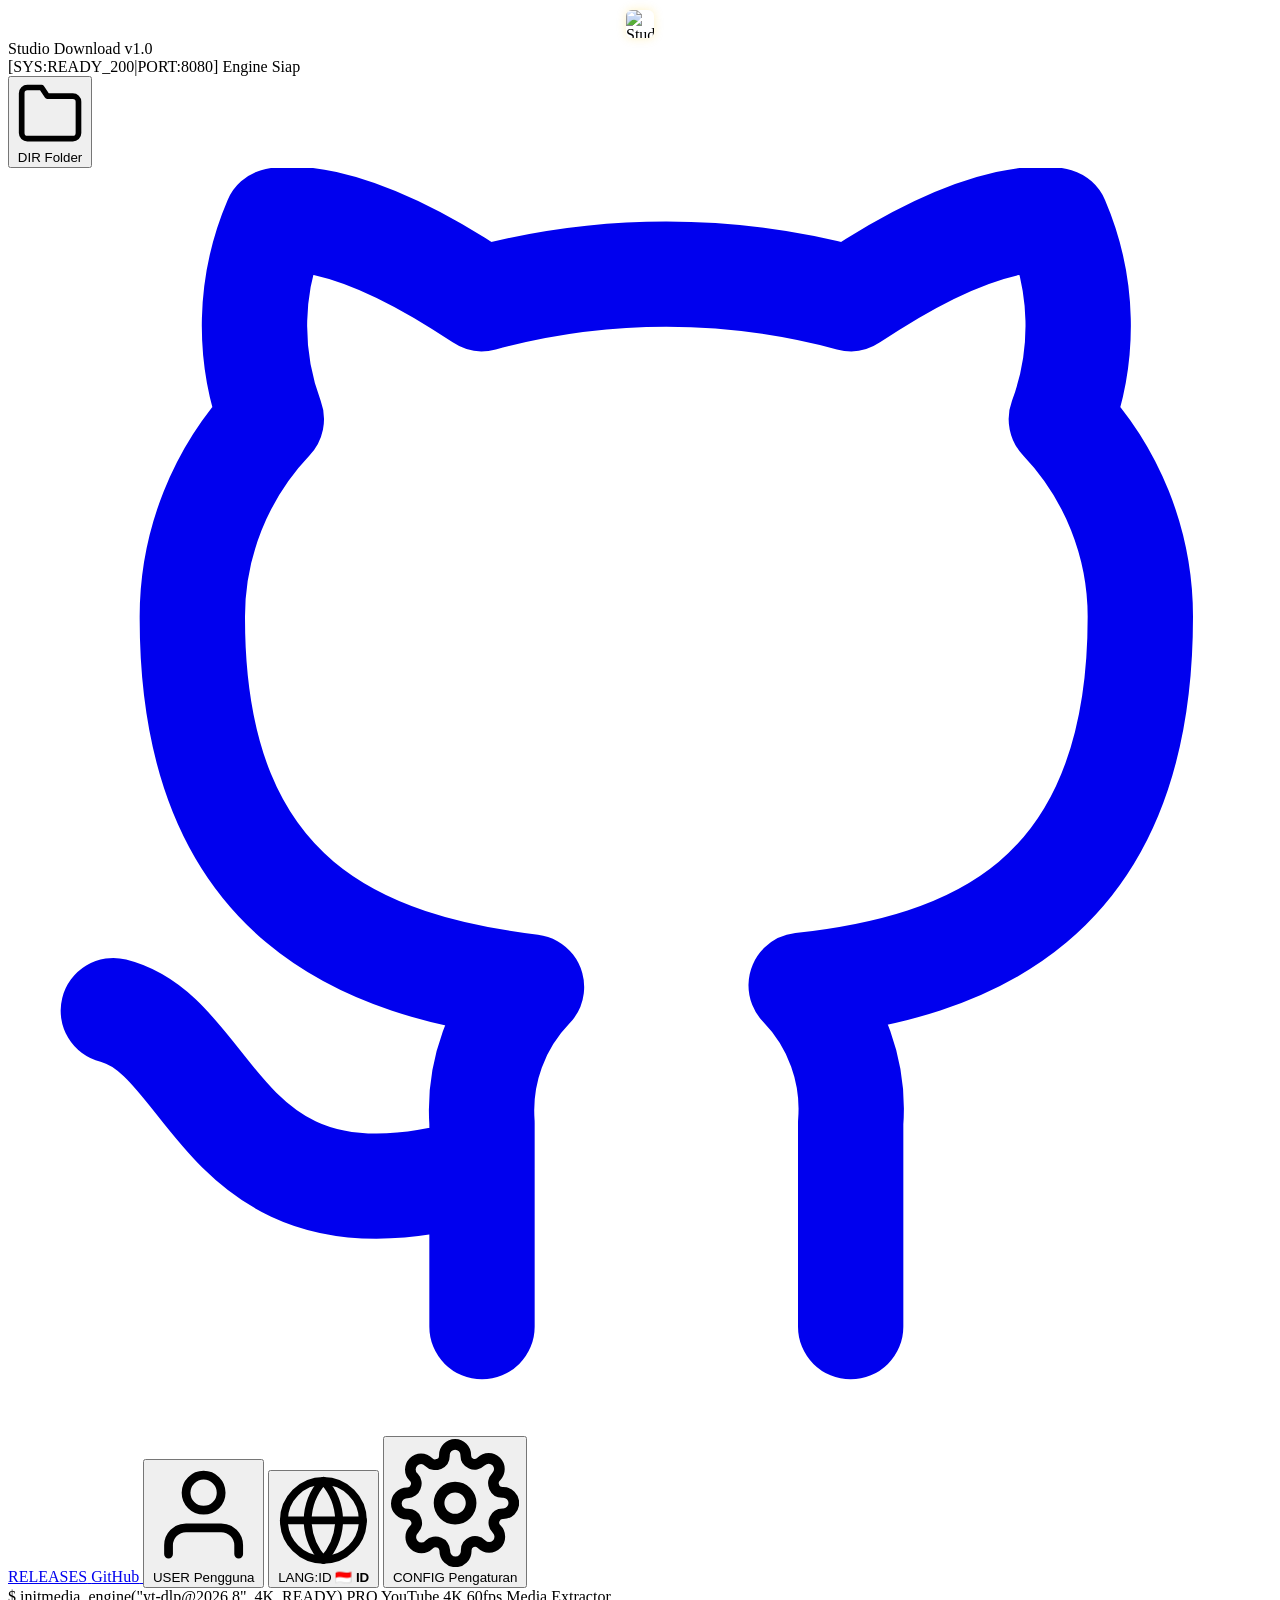
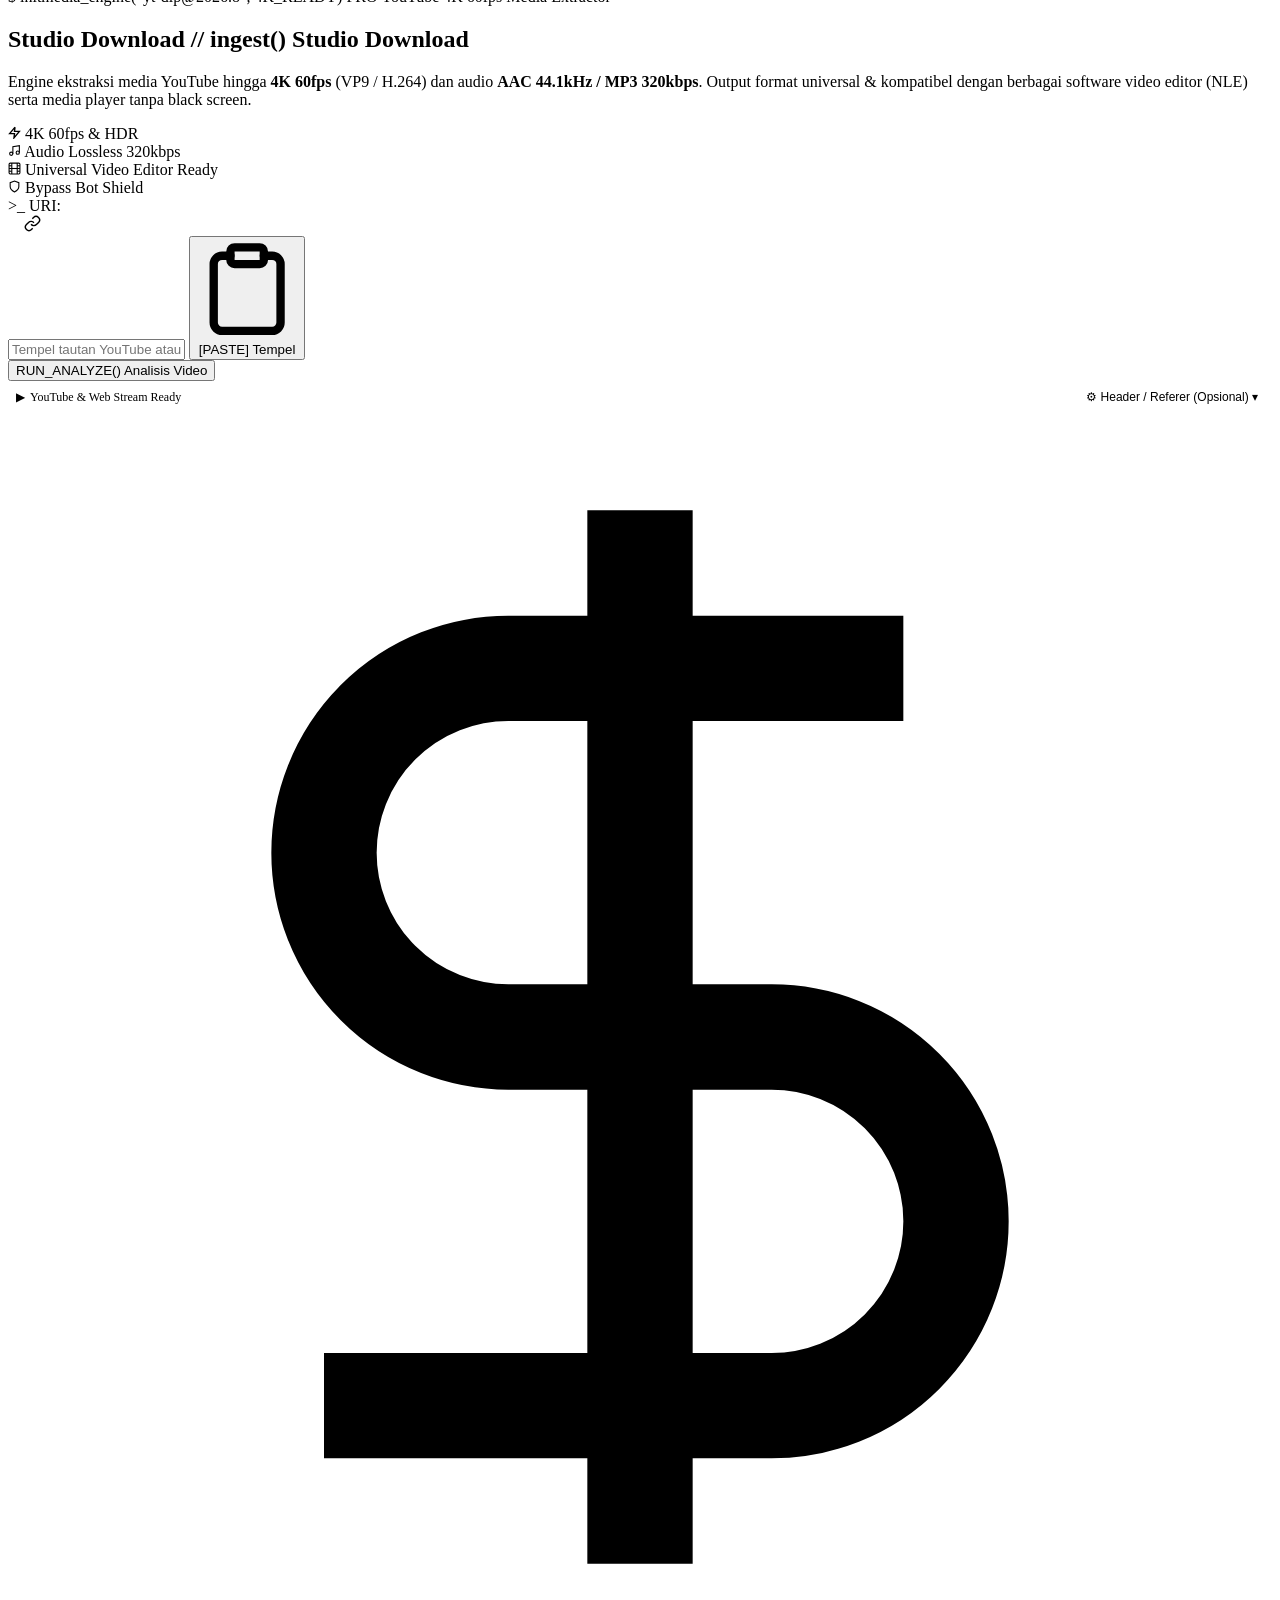
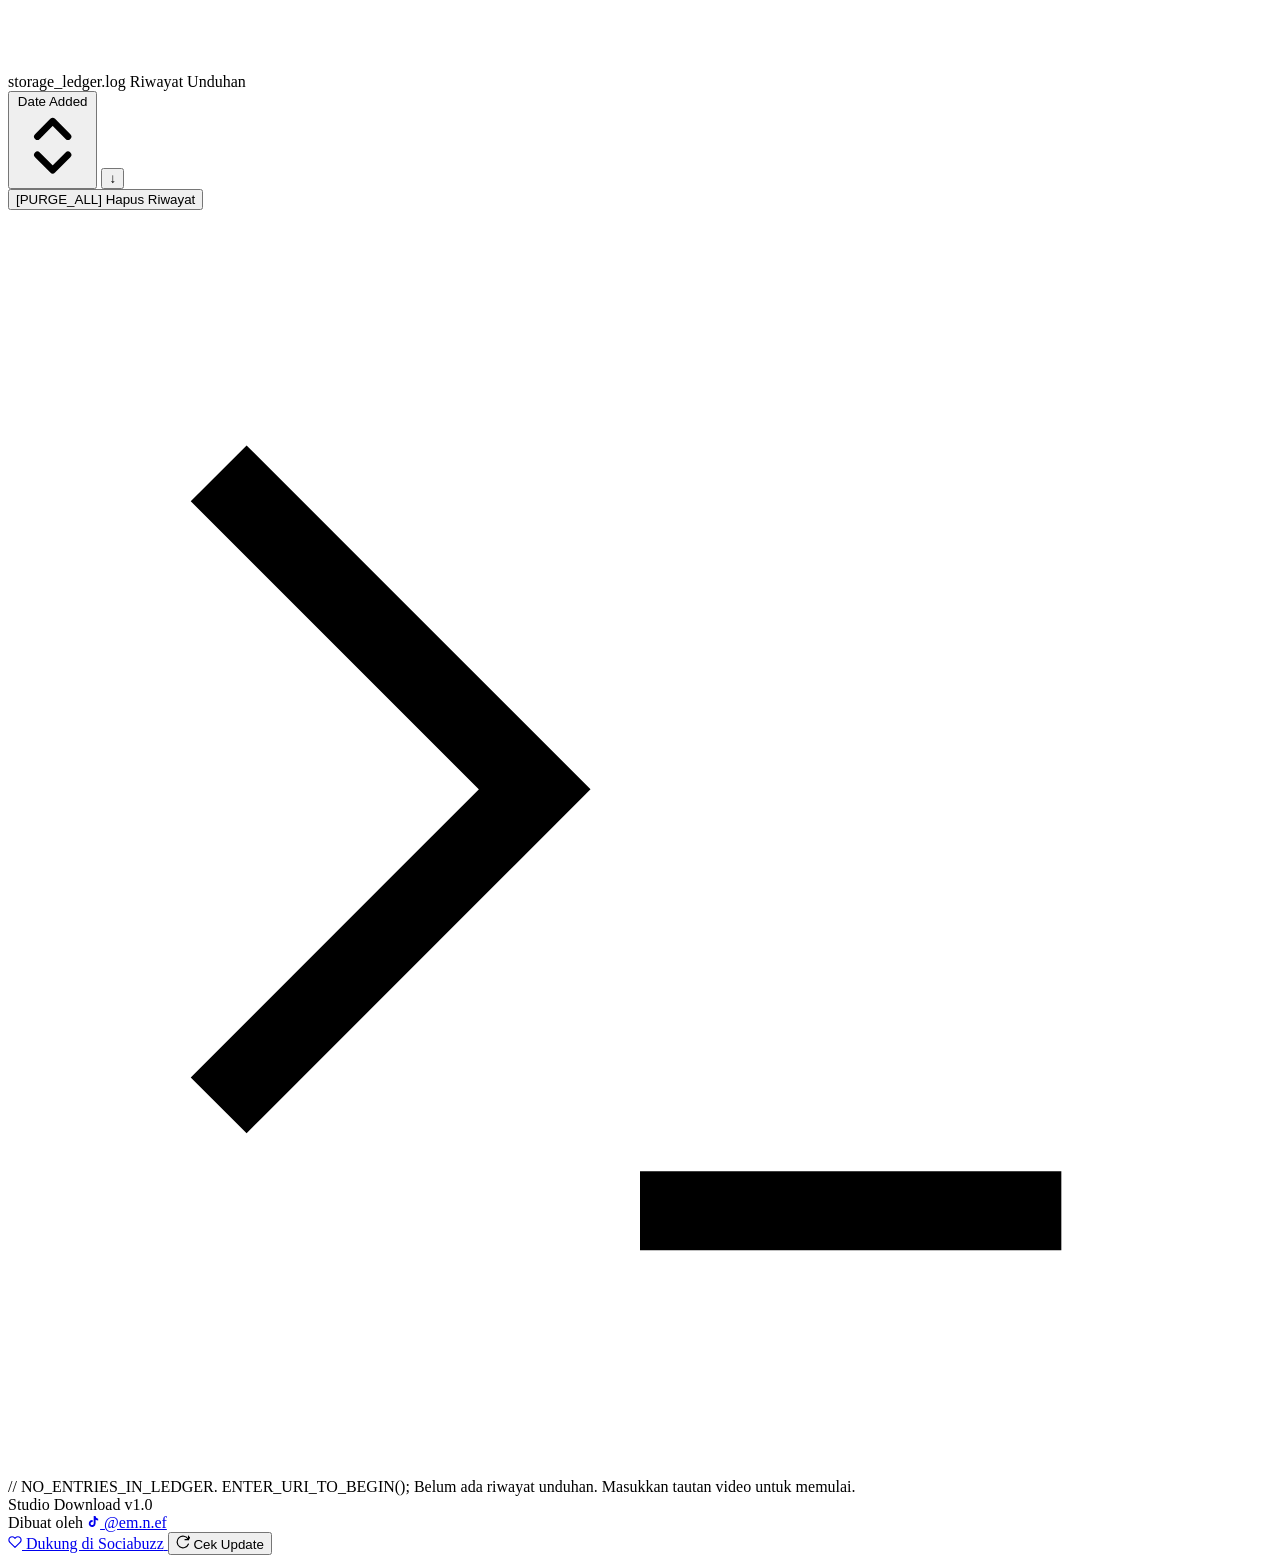
==== _internal/frontend/index.html @ ffd93b70 "build(part 1): add StudioDownload core binaries and runtime" ====
<!DOCTYPE html>
<html lang="id">

<head>
  <meta charset="UTF-8">
  <meta name="viewport" content="width=device-width, initial-scale=1.0">
  <title>Studio Download — YouTube Media Engine</title>
  <meta name="description"
    content="Studio Download — High-fidelity YouTube video & audio extraction engine for editors and creators.">

  <!-- Typography: JetBrains Mono, Outfit, Plus Jakarta Sans -->
  <link rel="preconnect" href="https://fonts.googleapis.com">
  <link rel="preconnect" href="https://fonts.gstatic.com" crossorigin>
  <link
    href="https://fonts.googleapis.com/css2?family=JetBrains+Mono:wght@400;500;600;700&family=Outfit:wght@500;600;700;800&family=Plus+Jakarta+Sans:wght@400;500;600;700&display=swap"
    rel="stylesheet">
  <link rel="stylesheet" href="/static/style.css">
  <link rel="icon" type="image/x-icon" href="/static/favicon.ico">
  <link rel="apple-touch-icon" href="/static/icon.png">
</head>

<body>
  <!-- Header / Navigation -->
  <header class="app-header">
    <div class="header-container">
      <div class="brand-group">
        <div class="brand-badge" style="padding: 2px; display: flex; align-items: center; justify-content: center; background: transparent; border: none;">
          <img src="/static/icon.png" alt="Studio Download" width="28" height="28" style="border-radius: 6px; box-shadow: 0 0 10px rgba(250,204,21,0.25);">
        </div>
        <div class="brand-text">
          <span class="brand-title">Studio Download</span>
          <span class="brand-version mono" data-i18n="brand_version">v1.0</span>
        </div>
      </div>

      <div class="header-actions">
        <!-- Developer / Modern Status Display -->
        <div class="code-status-badge mono" id="engineStatusBadge" title="Engine IPC Status">
          <span class="lbl-dev"><span class="c-dim">[</span><span class="c-key">SYS</span><span class="c-op">:</span><span class="c-val"
            id="engineStatusText">READY_200</span><span class="c-sep">|</span><span class="c-key">PORT</span><span
            class="c-op">:</span><span class="c-num">8080</span><span class="c-dim">]</span></span>
          <span class="lbl-normal"><span class="status-pulse-dot"></span><span id="engineStatusLabel" data-i18n="engine_ready">Engine Siap</span></span>
        </div>

        <button class="nav-btn" id="openFolderBtn" data-i18n-title="nav_folder_title" title="Buka Folder Unduhan">
          <svg viewBox="0 0 24 24" fill="none" stroke="currentColor" stroke-width="2" stroke-linecap="round"
            stroke-linejoin="round">
            <path d="M22 19a2 2 0 0 1-2 2H4a2 2 0 0 1-2-2V5a2 2 0 0 1 2-2h5l2 3h9a2 2 0 0 1 2 2z"></path>
          </svg>
          <span class="lbl-dev mono">DIR</span>
          <span class="lbl-normal" data-i18n="nav_folder">Folder</span>
        </button>

        <a href="https://github.com/EmFaisal-code/Studio-Download/releases" target="_blank" rel="noopener noreferrer" class="nav-btn" id="repoBtn" title="GitHub Releases & Updates">
          <svg viewBox="0 0 24 24" fill="none" stroke="currentColor" stroke-width="2" stroke-linecap="round" stroke-linejoin="round">
            <path d="M9 19c-5 1.5-5-2.5-7-3m14 6v-3.87a3.37 3.37 0 0 0-.94-2.61c3.14-.35 6.44-1.54 6.44-7A5.44 5.44 0 0 0 20 4.77 5.07 5.07 0 0 0 19.91 1S18.73.65 16 2.48a13.38 13.38 0 0 0-7 0C6.27.65 5.09 1 5.09 1A5.07 5.07 0 0 0 5 4.77a5.44 5.44 0 0 0-1.5 3.78c0 5.42 3.3 6.61 6.44 7A3.37 3.37 0 0 0 9 18.13V22"></path>
          </svg>
          <span class="lbl-dev mono">RELEASES</span>
          <span class="lbl-normal">GitHub</span>
        </a>

        <button class="nav-btn" id="userProfileBtn" data-i18n-title="user_badge_title" title="Profil Pengguna & Admin">
          <svg viewBox="0 0 24 24" fill="none" stroke="currentColor" stroke-width="2" stroke-linecap="round" stroke-linejoin="round">
            <path d="M20 21v-2a4 4 0 0 0-4-4H8a4 4 0 0 0-4 4v2"></path>
            <circle cx="12" cy="7" r="4"></circle>
          </svg>
          <span class="lbl-dev mono" id="userBadgeDev">USER</span>
          <span class="lbl-normal" id="userBadgeNormal">Pengguna</span>
        </button>

        <button class="nav-btn" id="langToggleBtn" data-i18n-title="nav_lang_title" title="Ganti Bahasa (ID / EN)">
          <svg viewBox="0 0 24 24" fill="none" stroke="currentColor" stroke-width="2" stroke-linecap="round"
            stroke-linejoin="round">
            <circle cx="12" cy="12" r="10"></circle>
            <line x1="2" y1="12" x2="22" y2="12"></line>
            <path d="M12 2a15.3 15.3 0 0 1 4 10 15.3 15.3 0 0 1-4 10 15.3 15.3 0 0 1-4-10 15.3 15.3 0 0 1 4-10z"></path>
          </svg>
          <span class="lbl-dev mono" id="langBadgeDev">LANG:ID</span>
          <span class="lbl-normal" id="langBadgeNormal" style="font-weight: 700;">🇮🇩 ID</span>
        </button>

        <button class="nav-btn" id="settingsBtn" data-i18n-title="nav_settings_title" title="Pengaturan">
          <svg viewBox="0 0 24 24" fill="none" stroke="currentColor" stroke-width="2" stroke-linecap="round"
            stroke-linejoin="round">
            <circle cx="12" cy="12" r="3"></circle>
            <path
              d="M19.4 15a1.65 1.65 0 0 0 .33 1.82l.06.06a2 2 0 0 1 0 2.83 2 2 0 0 1-2.83 0l-.06-.06a1.65 1.65 0 0 0-1.82-.33 1.65 1.65 0 0 0-1 1.51V21a2 2 0 0 1-2 2 2 2 0 0 1-2-2v-.09A1.65 1.65 0 0 0 9 19.4a1.65 1.65 0 0 0-1.82.33l-.06.06a2 2 0 0 1-2.83 0 2 2 0 0 1 0-2.83l.06-.06a1.65 1.65 0 0 0 .33-1.82 1.65 1.65 0 0 0-1.51-1H3a2 2 0 0 1-2-2 2 2 0 0 1 2-2h.09A1.65 1.65 0 0 0 4.6 9a1.65 1.65 0 0 0-.33-1.82l-.06-.06a2 2 0 0 1 0-2.83 2 2 0 0 1 2.83 0l.06.06a1.65 1.65 0 0 0 1.82.33H9a1.65 1.65 0 0 0 1-1.51V3a2 2 0 0 1 2-2 2 2 0 0 1 2 2v.09a1.65 1.65 0 0 0 1 1.51 1.65 1.65 0 0 0 1.82-.33l.06-.06a2 2 0 0 1 2.83 0 2 2 0 0 1 0 2.83l-.06.06a1.65 1.65 0 0 0-.33 1.82V9a1.65 1.65 0 0 0 1.51 1H21a2 2 0 0 1 2 2 2 2 0 0 1-2 2h-.09a1.65 1.65 0 0 0-1.51 1z">
            </path>
          </svg>
          <span class="lbl-dev mono">CONFIG</span>
          <span class="lbl-normal" data-i18n="nav_settings">Pengaturan</span>
        </button>
      </div>
    </div>
  </header>

  <!-- Broadcast Announcement Banner (Synchronized with Admin Dashboard) -->
  <div id="announcementBanner" class="announcement-banner" style="display: none;">
    <div class="announcement-container">
      <div class="announcement-icon">
        <svg viewBox="0 0 24 24" width="16" height="16" fill="none" stroke="currentColor" stroke-width="2">
          <path d="M18 8A6 6 0 0 0 6 8c0 7-3 9-3 9h18s-3-2-3-9"></path>
          <path d="M13.73 21a2 2 0 0 1-3.46 0"></path>
        </svg>
      </div>
      <span class="announcement-text mono" id="announcementText"></span>
      <button class="announcement-close" id="closeAnnouncementBtn" title="Tutup Pengumuman" data-i18n-title="close_announcement_title">
        <svg viewBox="0 0 24 24" width="14" height="14" fill="none" stroke="currentColor" stroke-width="2">
          <line x1="18" y1="6" x2="6" y2="18"></line>
          <line x1="6" y1="6" x2="18" y2="18"></line>
        </svg>
      </button>
    </div>
  </div>

  <main class="app-main">
    <!-- Hero / Command Input Section -->
    <section class="hero-section">
      <div class="code-eyebrow">
        <span class="lbl-dev mono"><span class="c-prompt">$</span> <span class="c-keyword">init</span><span class="c-func">media_engine</span><span class="c-dim">(&quot;</span><span class="c-string">yt-dlp@2026.8</span><span class="c-dim">&quot;, </span><span class="c-num">4K_READY</span><span class="c-dim">)</span></span>
        <span class="lbl-normal"><span class="badge-tag">PRO</span> <span data-i18n="hero_eyebrow">YouTube 4K 60fps Media Extractor</span></span>
      </div>

      <h1 class="hero-title">
        <span class="lbl-dev">Studio Download <span class="hero-code mono">// ingest()</span></span>
        <span class="lbl-normal">Studio <span class="hero-title-accent">Download</span></span>
      </h1>
      <p class="hero-desc" data-i18n="hero_desc">
        Engine ekstraksi media YouTube hingga <strong>4K 60fps</strong> (VP9 / H.264) dan audio <strong>AAC 44.1kHz /
          MP3 320kbps</strong>. Output format universal &amp; kompatibel dengan berbagai software video editor (NLE) serta media player tanpa black screen.
      </p>

      <!-- Pro Feature Chips (Modern Theme only) -->
      <div class="pro-feature-pills normal-only">
        <div class="feature-pill">
          <svg viewBox="0 0 24 24" width="13" height="13" fill="none" stroke="currentColor" stroke-width="2.5">
            <polyline points="13 2 3 14 12 14 11 22 21 10 12 10 13 2"></polyline>
          </svg>
          <span data-i18n="pill_4k">4K 60fps &amp; HDR</span>
        </div>
        <div class="feature-pill">
          <svg viewBox="0 0 24 24" width="13" height="13" fill="none" stroke="currentColor" stroke-width="2">
            <path d="M9 18V5l12-2v13"></path>
            <circle cx="6" cy="18" r="3"></circle>
            <circle cx="18" cy="16" r="3"></circle>
          </svg>
          <span data-i18n="pill_lossless">Audio Lossless 320kbps</span>
        </div>
        <div class="feature-pill">
          <svg viewBox="0 0 24 24" width="13" height="13" fill="none" stroke="currentColor" stroke-width="2">
            <rect x="2" y="2" width="20" height="20" rx="2.18" ry="2.18"></rect>
            <line x1="7" y1="2" x2="7" y2="22"></line>
            <line x1="17" y1="2" x2="17" y2="22"></line>
            <line x1="2" y1="12" x2="22" y2="12"></line>
            <line x1="2" y1="7" x2="7" y2="7"></line>
            <line x1="2" y1="17" x2="7" y2="17"></line>
            <line x1="17" y1="17" x2="22" y2="17"></line>
            <line x1="17" y1="7" x2="22" y2="7"></line>
          </svg>
          <span data-i18n="pill_nle">Universal Video Editor Ready</span>
        </div>
        <div class="feature-pill">
          <svg viewBox="0 0 24 24" width="13" height="13" fill="none" stroke="currentColor" stroke-width="2">
            <path d="M12 22s8-4 8-10V5l-8-3-8 3v7c0 6 8 10 8 10z"></path>
          </svg>
          <span data-i18n="pill_bot">Bypass Bot Shield</span>
        </div>
      </div>

      <!-- URL Input Command Bar -->
      <div class="input-card code-input-card">
        <div class="terminal-prompt-label mono lbl-dev">
          <span class="prompt-sym">&gt;_</span>
          <span class="prompt-text">URI:</span>
        </div>
        <div class="normal-prompt-label lbl-normal" style="padding-left: 1rem; color: var(--accent-contrast); align-items: center;">
          <svg viewBox="0 0 24 24" width="17" height="17" fill="none" stroke="currentColor" stroke-width="2">
            <path d="M10 13a5 5 0 0 0 7.54.54l3-3a5 5 0 0 0-7.07-7.07l-1.72 1.71"></path>
            <path d="M14 11a5 5 0 0 0-7.54-.54l-3 3a5 5 0 0 0 7.07 7.07l1.71-1.71"></path>
          </svg>
        </div>
        <div class="input-wrapper">
          <input type="text" id="videoUrlInput" class="input-field mono"
            placeholder="Tempel tautan YouTube atau link streaming (HLS .m3u8, web video)..." data-i18n-placeholder="url_placeholder" autocomplete="off" spellcheck="false">
          <button class="paste-btn" id="pasteBtn" data-i18n-title="paste_btn_title" title="Tempel dari Clipboard">
            <svg viewBox="0 0 24 24" fill="none" stroke="currentColor" stroke-width="2" stroke-linecap="round"
              stroke-linejoin="round">
              <path d="M16 4h2a2 2 0 0 1 2 2v14a2 2 0 0 1-2 2H6a2 2 0 0 1-2-2V6a2 2 0 0 1 2-2h2"></path>
              <rect x="8" y="2" width="8" height="4" rx="1" ry="1"></rect>
            </svg>
            <span class="lbl-dev mono">[PASTE]</span>
            <span class="lbl-normal" data-i18n="paste_btn">Tempel</span>
          </button>
        </div>

        <button class="btn btn-primary" id="analyzeBtn">
          <span class="btn-text">
            <span class="lbl-dev mono">RUN_ANALYZE()</span>
            <span class="lbl-normal" data-i18n="analyze_btn">Analisis Video</span>
          </span>
          <div class="spinner" id="analyzeSpinner"></div>
        </button>
      </div>

      <!-- Stream Helper & Header Option Bar -->
      <div class="stream-helper-bar" style="display: flex; justify-content: space-between; align-items: center; margin-top: 0.5rem; padding: 0 0.5rem;">
        <div id="urlTypeBadge" class="mono" style="font-size: 0.75rem; color: var(--text-muted); display: flex; align-items: center; gap: 5px;">
          <span id="urlTypeIcon">▶</span> <span id="urlTypeText">YouTube &amp; Web Stream Ready</span>
        </div>
        <button type="button" class="text-btn mono" id="toggleRefererBtn" style="font-size: 0.75rem; background: none; border: none; color: var(--text-muted); cursor: pointer; display: inline-flex; align-items: center; gap: 4px;">
          <span data-i18n="header_referer_btn">⚙ Header / Referer (Opsional) ▾</span>
        </button>
      </div>
      <div id="refererInputGroup" style="display: none; margin-top: 0.4rem; padding: 0 0.5rem;">
        <input type="text" id="streamRefererInput" class="input-field mono" style="font-size: 0.8rem; padding: 0.45rem 0.85rem; width: 100%; border-radius: 6px; border: 1px solid var(--border-color); background: var(--bg-surface); color: var(--text-primary);" placeholder="Referer URL (Opsional, gunakan jika website memblokir dengan 403 Forbidden)..." data-i18n-placeholder="referer_placeholder">
      </div>
    </section>

    <!-- Inspection / Format Selection Window (Reveals on analysis) -->
    <section class="glass-card terminal-card inspection-card" id="analysisCard" style="display: none;">
      <!-- Card Window Bar -->
      <div class="terminal-bar">
        <div class="terminal-dots">
          <span class="t-dot t-dot-red"></span>
          <span class="t-dot t-dot-yellow"></span>
          <span class="t-dot t-dot-green"></span>
        </div>
        <div class="terminal-tab mono">
          <svg class="file-icon" viewBox="0 0 24 24" fill="none" stroke="currentColor" stroke-width="2">
            <path d="M14 2H6a2 2 0 0 0-2 2v16a2 2 0 0 0 2 2h12a2 2 0 0 0 2-2V8z"></path>
            <polyline points="14 2 14 8 20 8"></polyline>
          </svg>
          <span>
            <span class="lbl-dev">manifest_stream.json</span>
            <span class="lbl-normal" data-i18n="manifest_title">Pilihan Format Unduhan</span>
          </span>
        </div>
        <div class="terminal-meta mono">
          <span class="lbl-dev c-dim">LN: 001-042</span>
          <span class="lbl-normal" data-i18n="status_ready_dl" style="color: var(--accent-contrast); font-weight: 600;">● Siap Diunduh</span>
        </div>
      </div>

      <div class="card-inner-content">
        <div class="video-preview-row">
          <div class="video-thumbnail-frame">
            <img id="videoThumb" src="" alt="Thumbnail Video">
            <span class="duration-badge mono" id="videoDuration">00:00:00</span>
          </div>

          <div class="video-info-meta">
            <div class="title-edit-container">
              <input type="text" id="customTitleInput" class="video-title-input" placeholder="Nama file video..." data-i18n-placeholder="custom_title_placeholder" title="Klik untuk mengubah nama file sebelum mengunduh" data-i18n-title="custom_title_title">
              <div class="title-edit-hint mono">
                <span class="lbl-dev">[FILENAME_OUTPUT]</span>
                <span class="lbl-normal" data-i18n="filename_hint">✏ Nama file dapat diedit langsung sebelum diunduh</span>
              </div>
            </div>
            <h2 class="video-title" id="videoTitle" style="display: none;">Judul Video</h2>
            <div class="meta-tags-row mono">
              <div class="code-meta-chip">
                <span class="c-key"><span class="lbl-dev">CHANNEL:</span><span class="lbl-normal" data-i18n="channel_label">Kanal:</span></span>
                <span class="c-val" id="channelName">Channel</span>
              </div>
              <div class="code-meta-chip">
                <span class="c-key"><span class="lbl-dev">VIEWS:</span><span class="lbl-normal" data-i18n="views_label">Penonton:</span></span>
                <span class="c-num" id="viewsCount">0</span>
              </div>
              <div class="code-meta-chip chip-highlight">
                <span class="c-key"><span class="lbl-dev">PROFILE:</span><span class="lbl-normal">Kompatibilitas:</span></span>
                <span class="c-val"><span class="lbl-dev">UNIVERSAL_READY</span><span class="lbl-normal">Universal Video Editor Ready</span></span>
              </div>
            </div>
          </div>
        </div>

        <!-- Mode Selector (Tabs) -->
        <div class="mode-tabs mono">
          <button class="mode-tab active" data-mode="video" id="tabVideo">
            <span class="lbl-dev"><span class="tab-index">[01]</span> CONTAINER_STREAM (MKV / MP4)</span>
            <span class="lbl-normal">Video &amp; Audio (MKV / MP4)</span>
          </button>
          <button class="mode-tab" data-mode="audio" id="tabAudio">
            <span class="lbl-dev"><span class="tab-index">[02]</span> EXTRACT_AUDIO (MP3 / M4A)</span>
            <span class="lbl-normal">Hanya Audio (MP3 / M4A)</span>
          </button>
        </div>

        <!-- Video Resolution Grid (Format Matrix) -->
        <div class="format-deck" id="videoFormatsContainer">
          <div class="format-deck-label mono">
            <span class="lbl-dev">// FORMAT_MATRIX: RESOLUTION_TABLE</span>
            <span class="lbl-normal">PILIHAN RESOLUSI VIDEO:</span>
          </div>
          <div class="format-grid" id="resolutionGrid">
            <!-- Populated by JavaScript -->
          </div>

          <div class="options-row">
            <div class="option-item">
              <label class="mono" for="videoContainerSelect">
                <span class="lbl-dev">FORMAT_CONTAINER:</span>
                <span class="lbl-normal">Format Kontainer:</span>
              </label>
              <div class="select-wrapper">
                <select id="videoContainerSelect" class="studio-select mono">
                  <option value="mkv" selected>MKV // Matroska (Studio Recommended)</option>
                  <option value="mp4">MP4 // MPEG-4 Standard</option>
                </select>
                <svg class="select-arrow" viewBox="0 0 24 24" fill="none" stroke="currentColor" stroke-width="2"
                  stroke-linecap="round" stroke-linejoin="round">
                  <polyline points="6 9 12 15 18 9"></polyline>
                </svg>
              </div>
            </div>
            <div class="option-item">
              <label class="mono" for="videoCodecSelect">
                <span class="lbl-dev">CODEC_PROFILE:</span>
                <span class="lbl-normal">Profil Codec:</span>
              </label>
              <div class="select-wrapper">
                <select id="videoCodecSelect" class="studio-select mono">
                  <option value="compatible" selected>VP9 / H.264 + AAC (Universal / Editor Ready)</option>
                  <option value="av1">AV1 (High Compression — Modern Devices)</option>
                </select>
                <svg class="select-arrow" viewBox="0 0 24 24" fill="none" stroke="currentColor" stroke-width="2"
                  stroke-linecap="round" stroke-linejoin="round">
                  <polyline points="6 9 12 15 18 9"></polyline>
                </svg>
              </div>
            </div>
          </div>
        </div>

        <!-- Audio Presets Grid -->
        <div class="format-deck" id="audioFormatsContainer" style="display: none;">
          <div class="format-deck-label mono">
            <span class="lbl-dev">// FORMAT_MATRIX: AUDIO_PRESETS</span>
            <span class="lbl-normal">PRESET FORMAT AUDIO:</span>
          </div>
          <div class="format-grid" id="audioGrid">
            <!-- Populated by JavaScript -->
          </div>
        </div>

        <!-- Start Download CTA -->
        <div class="action-footer">
          <button class="btn btn-primary btn-large mono" id="startDownloadBtn">
            <svg viewBox="0 0 24 24" fill="none" stroke="currentColor" stroke-width="2" stroke-linecap="round"
              stroke-linejoin="round">
              <path d="M21 15v4a2 2 0 0 1-2 2H5a2 2 0 0 1-2-2v-4"></path>
              <polyline points="7 10 12 15 17 10"></polyline>
              <line x1="12" y1="15" x2="12" y2="3"></line>
            </svg>
            <span class="lbl-dev">EXECUTE_DOWNLOAD()</span>
            <span class="lbl-normal">Mulai Unduh Media</span>
          </button>
        </div>
      </div>
    </section>

    <!-- Active Tasks / Queue Section (Process Pool) -->
    <section class="glass-card terminal-card tasks-card" id="tasksSection" style="display: none;">
      <div class="terminal-bar">
        <div class="terminal-dots">
          <span class="t-dot"></span>
          <span class="t-dot"></span>
          <span class="t-dot"></span>
        </div>
        <div class="terminal-tab mono">
          <svg class="file-icon" viewBox="0 0 24 24" fill="none" stroke="currentColor" stroke-width="2">
            <polyline points="4 17 10 11 4 5"></polyline>
            <line x1="12" y1="19" x2="20" y2="19"></line>
          </svg>
          <span class="lbl-dev">process_worker_pool.sh</span>
          <span class="lbl-normal">Antrean Unduhan</span>
        </div>
        <div class="terminal-meta mono">
          <button class="btn-ghost mono" id="clearTasksBtn">
            <span class="lbl-dev">[CLEAR_FINISHED]</span>
            <span class="lbl-normal">Bersihkan Selesai</span>
          </button>
        </div>
      </div>

      <div class="card-inner-content">
        <div class="tasks-list" id="tasksList">
          <!-- Dynamically populated -->
        </div>
      </div>
    </section>

    <!-- Download History Section (Persistent Ledger) -->
    <section class="glass-card terminal-card history-card">
      <div class="terminal-bar">
        <div class="terminal-dots">
          <span class="t-dot"></span>
          <span class="t-dot"></span>
          <span class="t-dot"></span>
        </div>
        <div class="terminal-tab mono">
          <svg class="file-icon" viewBox="0 0 24 24" fill="none" stroke="currentColor" stroke-width="2">
            <path d="M12 2v20M17 5H9.5a3.5 3.5 0 0 0 0 7h5a3.5 3.5 0 0 1 0 7H6"></path>
          </svg>
          <span class="lbl-dev">storage_ledger.log</span>
          <span class="lbl-normal">Riwayat Unduhan <span class="badge-count" id="historyCountBadge" style="display: none;">0</span></span>
        </div>
        <div class="terminal-meta mono history-actions-meta">
          <!-- Sort Dropdown matching user reference -->
          <div class="history-sort-container" id="historySortContainer">
            <button class="history-sort-trigger mono" id="historySortBtn" type="button" aria-haspopup="true" aria-expanded="false" title="Pilih Kriteria Pengurutan">
              <span id="historySortLabel">Date Added</span>
              <svg class="sort-chevron-icon" viewBox="0 0 24 24" fill="none" stroke="currentColor" stroke-width="2.2" stroke-linecap="round" stroke-linejoin="round">
                <polyline points="7 15 12 20 17 15"></polyline>
                <polyline points="7 9 12 4 17 9"></polyline>
              </svg>
            </button>
            <button class="history-order-toggle mono" id="historyOrderBtn" type="button" title="Ubah Arah Urutan (Terbaru / Terlama)">
              <span id="historyOrderIcon">↓</span>
            </button>
            <div class="history-sort-dropdown mono" id="historySortDropdown" style="display: none;">
              <div class="sort-item active" data-sort="date_added">
                <span class="sort-check">✓</span>
                <span class="sort-name">Date Added</span>
              </div>
              <div class="sort-item" data-sort="date_updated">
                <span class="sort-check">✓</span>
                <span class="sort-name">Date Updated</span>
              </div>
              <div class="sort-item" data-sort="title">
                <span class="sort-check">✓</span>
                <span class="sort-name">Title</span>
              </div>
              <div class="sort-item" data-sort="duration">
                <span class="sort-check">✓</span>
                <span class="sort-name">Duration</span>
              </div>
              <div class="sort-item" data-sort="filesize">
                <span class="sort-check">✓</span>
                <span class="sort-name">File Size</span>
              </div>
              <div class="sort-item" data-sort="bitrate">
                <span class="sort-check">✓</span>
                <span class="sort-name">Bitrate</span>
              </div>
            </div>
          </div>

          <button class="btn-ghost mono" id="clearHistoryBtn">
            <span class="lbl-dev">[PURGE_ALL]</span>
            <span class="lbl-normal">Hapus Riwayat</span>
          </button>
        </div>
      </div>

      <div class="card-inner-content">
        <div class="history-list" id="historyList">
          <div class="empty-state mono" id="emptyHistoryMsg">
            <svg viewBox="0 0 24 24" fill="none" stroke="currentColor" stroke-width="1.5">
              <polyline points="4 17 10 11 4 5"></polyline>
              <line x1="12" y1="19" x2="20" y2="19"></line>
            </svg>
            <span class="lbl-dev">// NO_ENTRIES_IN_LEDGER. ENTER_URI_TO_BEGIN();</span>
            <span class="lbl-normal">Belum ada riwayat unduhan. Masukkan tautan video untuk memulai.</span>
          </div>
        </div>
      </div>
    </section>
  </main>

  <!-- App Footer -->
  <footer class="app-footer">
    <div class="footer-container">
      <div class="footer-left">
        <div class="footer-brand">
          <span class="footer-title">Studio Download</span>
          <span class="mono footer-version" data-i18n="brand_version">v1.0</span>
        </div>
        <div class="footer-credit">
          <span data-i18n="made_by">Dibuat oleh</span>
          <a href="https://www.tiktok.com/@em.n.ef" target="_blank" rel="noopener noreferrer" class="author-tag" title="TikTok @em.n.ef">
            <svg viewBox="0 0 24 24" width="13" height="13" fill="currentColor">
              <path d="M19.59 6.69a4.83 4.83 0 0 1-3.77-4.25V2h-3.45v13.67a2.89 2.89 0 0 1-5.2 1.74 2.89 2.89 0 0 1 2.31-4.64 2.93 2.93 0 0 1 .88.13V9.4a6.84 6.84 0 0 0-1-.05A6.33 6.33 0 0 0 5 20.1a6.34 6.34 0 0 0 10.86-4.43v-7a8.16 8.16 0 0 0 4.77 1.52v-3.4a4.85 4.85 0 0 1-1.04-.1z"/>
            </svg>
            <span>@em.n.ef</span>
          </a>
        </div>
      </div>
      <div class="footer-right">
        <a href="https://sociabuzz.com/emef/tribe" target="_blank" rel="noopener noreferrer" class="footer-action-btn support-action-btn" title="Dukung Creator di Sociabuzz">
          <svg viewBox="0 0 24 24" width="14" height="14" fill="none" stroke="currentColor" stroke-width="2" stroke-linecap="round" stroke-linejoin="round">
            <path d="M20.84 4.61a5.5 5.5 0 0 0-7.78 0L12 5.67l-1.06-1.06a5.5 5.5 0 0 0-7.78 7.78l1.06 1.06L12 21.23l7.78-7.78 1.06-1.06a5.5 5.5 0 0 0 0-7.78z"></path>
          </svg>
          <span data-i18n="support_creator">Dukung di Sociabuzz</span>
        </a>
        <button type="button" class="footer-action-btn update-action-btn" id="checkUpdateBtn" title="Cek Pembaruan Software">
          <svg viewBox="0 0 24 24" width="14" height="14" fill="none" stroke="currentColor" stroke-width="2" stroke-linecap="round" stroke-linejoin="round">
            <path d="M21.5 2v6h-6M21.34 15.57a10 10 0 1 1-.57-8.38l5.67-5.67"/>
          </svg>
          <span data-i18n="check_updates">Cek Update</span>
        </button>
      </div>
    </div>
  </footer>

  <!-- Settings Modal (Config Dialog with Left Sidebar Navigation) -->
  <div class="modal-backdrop" id="settingsModal" style="display: none;">
    <div class="modal-dialog settings-dialog-sidebar">
      <div class="terminal-bar">
        <div class="terminal-dots">
          <span class="t-dot t-dot-red"></span>
          <span class="t-dot t-dot-yellow"></span>
          <span class="t-dot t-dot-green"></span>
        </div>
        <div class="terminal-tab mono">
          <span class="lbl-dev">engine_config.json</span>
          <span class="lbl-normal">Pengaturan Studio</span>
        </div>
        <button class="modal-close-btn" id="closeSettingsBtn" title="Tutup" aria-label="Tutup">
          <svg viewBox="0 0 24 24" width="15" height="15" fill="none" stroke="currentColor" stroke-width="2"
            stroke-linecap="round" stroke-linejoin="round">
            <line x1="18" y1="6" x2="6" y2="18"></line>
            <line x1="6" y1="6" x2="18" y2="18"></line>
          </svg>
        </button>
      </div>

      <!-- Main Layout: Left Sidebar + Right Content Area -->
      <div class="settings-layout-wrapper">
        <!-- Vertical Left Sidebar -->
        <aside class="settings-sidebar mono">
          <div class="settings-sidebar-header">
            <span class="lbl-dev">// PREFERENCES</span>
            <span class="lbl-normal">KATEGORI</span>
          </div>
          <nav class="settings-sidebar-nav">
            <button type="button" class="settings-nav-tab active" data-tab="downloads" id="tabBtnDownloads">
              <svg viewBox="0 0 24 24" width="15" height="15" fill="none" stroke="currentColor" stroke-width="2">
                <path d="M21 15v4a2 2 0 0 1-2 2H5a2 2 0 0 1-2-2v-4"></path>
                <polyline points="7 10 12 15 17 10"></polyline>
                <line x1="12" y1="15" x2="12" y2="3"></line>
              </svg>
              <div class="nav-tab-info">
                <span class="lbl-dev">[01] ENGINE &amp; LIMITS</span>
                <span class="lbl-normal">Unduhan &amp; Limit</span>
              </div>
            </button>

            <button type="button" class="settings-nav-tab" data-tab="auth" id="tabBtnAuth">
              <svg viewBox="0 0 24 24" width="15" height="15" fill="none" stroke="currentColor" stroke-width="2">
                <rect x="3" y="11" width="18" height="11" rx="2" ry="2"></rect>
                <path d="M7 11V7a5 5 0 0 1 10 0v4"></path>
              </svg>
              <div class="nav-tab-info">
                <span class="lbl-dev">[02] AUTH COOKIES</span>
                <span class="lbl-normal" data-i18n="tab_auth">Autentikasi YouTube</span>
              </div>
            </button>

            <button type="button" class="settings-nav-tab" data-tab="appearance" id="tabBtnAppearance">
              <svg viewBox="0 0 24 24" width="15" height="15" fill="none" stroke="currentColor" stroke-width="2">
                <circle cx="12" cy="12" r="5"></circle>
                <path d="M12 1v2M12 21v2M4.22 4.22l1.42 1.42M18.36 18.36l1.42 1.42M1 12h2M21 12h2M4.22 19.78l1.42-1.42M18.36 5.64l1.42-1.42"></path>
              </svg>
              <div class="nav-tab-info">
                <span class="lbl-dev">[03] THEME &amp; UI</span>
                <span class="lbl-normal">Tema Tampilan</span>
              </div>
            </button>

            <button type="button" class="settings-nav-tab" data-tab="extension" id="tabBtnExtension">
              <svg viewBox="0 0 24 24" width="15" height="15" fill="none" stroke="currentColor" stroke-width="2">
                <path d="M21 16V8a2 2 0 0 0-1-1.73l-7-4a2 2 0 0 0-2 0l-7 4A2 2 0 0 0 3 8v8a2 2 0 0 0 1 1.73l7 4a2 2 0 0 0 2 0l7-4A2 2 0 0 0 21 16z"></path>
                <polyline points="3.27 6.96 12 12.01 20.73 6.96"></polyline>
                <line x1="12" y1="22.08" x2="12" y2="12"></line>
              </svg>
              <div class="nav-tab-info">
                <span class="lbl-dev">[04] EXTENSION</span>
                <span class="lbl-normal" data-i18n="tab_extension">Ekstensi Browser</span>
              </div>
            </button>
          </nav>
        </aside>

        <!-- Right Content Area -->
        <div class="settings-content-wrapper">
          <div class="modal-body settings-body-scroll">
            <!-- TAB 1: ENGINE & DOWNLOAD LIMITS -->
            <div class="settings-tab-content" id="tabContentDownloads">
              <div class="setting-group">
                <label class="mono" for="downloadDirInput">
                  <span class="lbl-dev">STORAGE_DIRECTORY_PATH:</span>
                  <span class="lbl-normal">Folder Penyimpanan:</span>
                </label>
                <div class="path-box">
                  <input type="text" id="downloadDirInput" class="input-field mono"
                    placeholder="C:\Users\...\Downloads\StudioDownload">
                  <button class="btn btn-secondary mono" id="openSettingsDirBtn" type="button">
                    <span class="lbl-dev">OPEN</span>
                    <span class="lbl-normal">Buka Folder</span>
                  </button>
                </div>
                <p class="setting-hint mono">
                  <span class="lbl-dev">// File output disimpan otomatis di direktori lokal ini.</span>
                  <span class="lbl-normal">File hasil unduhan disimpan otomatis di folder ini.</span>
                </p>
              </div>

              <!-- 2-Column Grid for Container & Concurrency -->
              <div class="settings-grid-2col">
                <div class="setting-group">
                  <label class="mono" for="defaultFormatSelect">
                    <span class="lbl-dev">DEFAULT_CONTAINER:</span>
                    <span class="lbl-normal">Format Kontainer Standar:</span>
                  </label>
                  <div class="select-wrapper">
                    <select id="defaultFormatSelect" class="studio-select mono">
                      <option value="mkv">MKV (Matroska Studio — Rekomendasi)</option>
                      <option value="mp4">MP4 (MPEG-4 Universal Video)</option>
                      <option value="mp3">MP3 (Audio Ekstraksi 320kbps)</option>
                    </select>
                    <svg class="select-arrow" viewBox="0 0 24 24" fill="none" stroke="currentColor" stroke-width="2"
                      stroke-linecap="round" stroke-linejoin="round">
                      <polyline points="6 9 12 15 18 9"></polyline>
                    </svg>
                  </div>
                </div>

                <div class="setting-group">
                  <label class="mono" for="maxConcurrentSelect">
                    <span class="lbl-dev">CONCURRENT_DOWNLOAD_LIMIT:</span>
                    <span class="lbl-normal">Batasan Unduhan Bersamaan:</span>
                  </label>
                  <div class="select-wrapper">
                    <select id="maxConcurrentSelect" class="studio-select mono">
                      <option value="1">1 Unduhan (Satu per satu / Antrean)</option>
                      <option value="2" selected>2 Unduhan Sekaligus (Standar)</option>
                      <option value="3">3 Unduhan Sekaligus</option>
                      <option value="5">5 Unduhan Sekaligus</option>
                      <option value="0">Tanpa Batas (Semua Sekaligus)</option>
                    </select>
                    <svg class="select-arrow" viewBox="0 0 24 24" fill="none" stroke="currentColor" stroke-width="2"
                      stroke-linecap="round" stroke-linejoin="round">
                      <polyline points="6 9 12 15 18 9"></polyline>
                    </svg>
                  </div>
                </div>
              </div>

              <!-- Bandwidth Speed Limiter -->
              <div class="setting-group">
                <label class="mono" for="speedLimitSelect">
                  <span class="lbl-dev">BANDWIDTH_SPEED_LIMIT:</span>
                  <span class="lbl-normal">Limit Kecepatan Unduh (Speed Limit):</span>
                </label>
                <div class="select-wrapper">
                  <select id="speedLimitSelect" class="studio-select mono">
                    <option value="0" selected>Tanpa Batas (Kecepatan Penuh / Unlimited)</option>
                    <option value="1024">1 MB/s (1,024 KB/s)</option>
                    <option value="2048">2 MB/s (2,048 KB/s)</option>
                    <option value="5120">5 MB/s (5,120 KB/s)</option>
                    <option value="10240">10 MB/s (10,240 KB/s)</option>
                    <option value="25600">25 MB/s (25,600 KB/s)</option>
                  </select>
                  <svg class="select-arrow" viewBox="0 0 24 24" fill="none" stroke="currentColor" stroke-width="2"
                    stroke-linecap="round" stroke-linejoin="round">
                    <polyline points="6 9 12 15 18 9"></polyline>
                  </svg>
                </div>
                <p class="setting-hint mono">
                  <span class="lbl-dev">// Batasi kecepatan unduh yt-dlp agar koneksi internet tetap lancar.</span>
                  <span class="lbl-normal">Membatasi konsumsi bandwidth agar koneksi internet tetap lancar untuk aktivitas lain.</span>
                </p>
              </div>
            </div>

            <!-- TAB 2: YOUTUBE AUTH & COOKIES -->
            <div class="settings-tab-content" id="tabContentAuth" style="display: none;">
              <div class="setting-group" id="cookieSettingGroup">
                <div class="setting-header-row">
                  <label class="mono" for="cookieSourceSelect">
                    <span class="lbl-dev">YOUTUBE_AUTH_COOKIES:</span>
                    <span class="lbl-normal" data-i18n="auth_cookies_label">Autentikasi YouTube (Anti Bot):</span>
                  </label>
                  <span class="cookie-status-tag mono" id="cookieStatusTag">[STATUS: NONE]</span>
                </div>

                <div class="select-wrapper">
                  <select id="cookieSourceSelect" class="studio-select mono">
                    <option value="auto">AUTO // File cookies.txt (Rekomendasi Utama — Bebas Bot)</option>
                    <option value="browser">BROWSER // Ambil dari Browser (Membutuhkan Browser Ditutup)</option>
                    <option value="none">DISABLED // Tanpa Autentikasi</option>
                  </select>
                  <svg class="select-arrow" viewBox="0 0 24 24" fill="none" stroke="currentColor" stroke-width="2"
                    stroke-linecap="round" stroke-linejoin="round">
                    <polyline points="6 9 12 15 18 9"></polyline>
                  </svg>
                </div>

                <!-- Browser Selection row (visible when browser is selected) -->
                <div id="browserSelectRow" style="display: none; margin-top: 0.5rem;">
                  <div class="select-wrapper">
                    <select id="cookieBrowserSelect" class="studio-select mono">
                      <option value="chrome">Google Chrome</option>
                      <option value="edge">Microsoft Edge</option>
                      <option value="firefox">Mozilla Firefox</option>
                      <option value="brave">Brave Browser</option>
                    </select>
                    <svg class="select-arrow" viewBox="0 0 24 24" fill="none" stroke="currentColor" stroke-width="2"
                      stroke-linecap="round" stroke-linejoin="round">
                      <polyline points="6 9 12 15 18 9"></polyline>
                    </svg>
                  </div>
                  <p class="setting-hint mono" style="color: var(--accent-danger); margin-top: 0.35rem;">
                    <span class="lbl-dev">// INFO: Chrome terbaru memproteksi DB akun (DPAPI). Gunakan opsi AUTO // File cookies.txt di bawah.</span>
                    <span class="lbl-normal">Catatan: Chrome terbaru memproteksi database akun (DPAPI). Disarankan memakai opsi file cookies.txt di bawah.</span>
                  </p>
                </div>

                <!-- Step-by-Step Instructions Box -->
                <div class="cookie-guide-box mono">
                  <div class="guide-title">
                    <span class="lbl-dev">// SINKRONISASI OTOMATIS COOKIES YOUTUBE (1-KLIK):</span>
                    <span class="lbl-normal" data-i18n="auth_guide_title">Sinkronisasi Otomatis Cookies YouTube (1-Klik):</span>
                  </div>
                  <ol class="guide-steps">
                    <li>
                      <span class="step-num">[1]</span>
                      <span data-i18n="cookie_guide_step1">Pasang ekstensi <strong>Studio Download Companion</strong> di browser Anda (buka tab Ekstensi Browser).</span>
                    </li>
                    <li>
                      <span class="step-num">[2]</span>
                      <span data-i18n="cookie_guide_step2">Buka tab <strong>YouTube</strong> di browser Anda, lalu klik ikon ekstensi Studio Download di toolbar (atau klik kanan &gt; <strong>"Sinkronkan Cookies YouTube"</strong>).</span>
                    </li>
                    <li>
                      <span class="step-num">[3]</span>
                      <span data-i18n="cookie_guide_step3">Cookies YouTube otomatis terpasang &amp; aktif di aplikasi. Tanpa perlu download file atau install ekstensi lain!</span>
                    </li>
                  </ol>
                </div>

                <!-- Quick Paste Area for cookies.txt (Fallback / Opsional) -->
                <div class="cookie-paste-box" id="cookiePasteBox" style="margin-top: 0.75rem;">
                  <p class="mono" style="font-size: 0.73rem; color: var(--text-muted); margin-bottom: 0.35rem;">
                    <span class="lbl-dev">// ALTERNATIF MANUAL (OPSIONAL):</span>
                    <span class="lbl-normal" data-i18n="cookie_manual_hint">Atau tempel manual teks cookies.txt jika diperlukan:</span>
                  </p>
                  <textarea id="cookiePasteInput" class="cookie-textarea mono" rows="3"
                    placeholder="Tempel teks cookies di sini (# Netscape HTTP Cookie File...)" data-i18n-placeholder="cookies_placeholder" spellcheck="false"></textarea>
                  <div class="cookie-btn-row">
                    <button class="btn btn-secondary mono btn-small" id="saveCookiePasteBtn" type="button">
                      <span class="lbl-dev">SAVE_COOKIES_TXT()</span>
                      <span class="lbl-normal" data-i18n="save_cookies_btn">Simpan File Cookies</span>
                    </button>
                    <button class="btn-ghost mono btn-small" id="deleteCookieBtn" type="button" style="color:var(--accent-danger)">
                      <span class="lbl-dev">[DELETE_COOKIES]</span>
                      <span class="lbl-normal" data-i18n="delete_cookies_btn">Hapus Cookies</span>
                    </button>
                  </div>
                </div>
              </div>
            </div>

            <!-- TAB 3: THEME & UI -->
            <div class="settings-tab-content" id="tabContentAppearance" style="display: none;">
              <div class="setting-group">
                <label class="mono" for="themeSelect">
                  <span class="lbl-dev">UI_THEME_PROFILE:</span>
                  <span class="lbl-normal" data-i18n="theme_label">Tema Tampilan Aplikasi:</span>
                </label>
                <div class="select-wrapper">
                  <select id="themeSelect" class="studio-select mono">
                    <option value="modern-yellow">Studio Modern // Kuning Modern &amp; Profesional (Rekomendasi)</option>
                    <option value="developer-zinc">Developer Dark Zinc // Terminal IDE Code Style</option>
                  </select>
                  <svg class="select-arrow" viewBox="0 0 24 24" fill="none" stroke="currentColor" stroke-width="2"
                    stroke-linecap="round" stroke-linejoin="round">
                    <polyline points="6 9 12 15 18 9"></polyline>
                  </svg>
                </div>
              </div>

              <div class="setting-group" style="margin-top: 1rem;">
                <label class="mono" for="languageSelect">
                  <span class="lbl-dev">UI_LANGUAGE_LOCALE:</span>
                  <span class="lbl-normal" data-i18n="language_label">Bahasa Antarmuka (Language):</span>
                </label>
                <div class="select-wrapper">
                  <select id="languageSelect" class="studio-select mono">
                    <option value="id">🇮🇩 Bahasa Indonesia (Indonesian)</option>
                    <option value="en">🇺🇸 English (US)</option>
                  </select>
                  <svg class="select-arrow" viewBox="0 0 24 24" fill="none" stroke="currentColor" stroke-width="2"
                    stroke-linecap="round" stroke-linejoin="round">
                    <polyline points="6 9 12 15 18 9"></polyline>
                  </svg>
                </div>
                <p class="setting-hint mono">
                  <span class="lbl-dev">// Language switches dynamically across all views &amp; notifications.</span>
                  <span class="lbl-normal">Teks aplikasi otomatis diperbarui secara instan.</span>
                </p>
              </div>

              <div class="cookie-guide-box mono" style="margin-top: 0.5rem;">
                <div class="guide-title">
                  <span class="lbl-dev">// INFORMASI PROFIL TEMA:</span>
                  <span class="lbl-normal">Karakteristik Tema:</span>
                </div>
                <ul style="list-style: none; padding: 0; margin: 0.5rem 0 0 0; display: flex; flex-direction: column; gap: 0.65rem; font-size: 0.775rem;">
                  <li style="display: flex; gap: 0.5rem;">
                    <span style="color: #f59e0b; font-weight: 700;">●</span>
                    <div>
                      <strong style="color: var(--text-primary);">Studio Modern (Kuning &amp; Putih):</strong>
                      <span style="color: var(--text-muted);"> Latar putih bersih (Light Studio) dengan aksen kuning studio bertenaga, font Outfit &amp; Plus Jakarta Sans, kontras tinggi dan tampilan modern editorial.</span>
                    </div>
                  </li>
                  <li style="display: flex; gap: 0.5rem;">
                    <span style="color: #818cf8; font-weight: 700;">●</span>
                    <div>
                      <strong style="color: var(--text-primary);">Developer Dark Zinc:</strong>
                      <span style="color: var(--text-muted);"> Gaya konsol terminal &amp; IDE pengembang, font JetBrains Mono, syntax highlighting warna-warni ala editor kode.</span>
                    </div>
                  </li>
                </ul>
              </div>
            </div>

            <!-- TAB 4: COMPANION BROWSER EXTENSION -->
            <div class="settings-tab-content" id="tabContentExtension" style="display: none;">
              <div class="setting-group">
                <div class="setting-header-row">
                  <label class="mono">
                    <span class="lbl-dev">STUDIO_DOWNLOAD_EXTENSION_V1.0:</span>
                    <span class="lbl-normal" data-i18n="ext_heading">Ekstensi Browser Companion (Chrome / Edge / Brave):</span>
                  </label>
                  <span class="cookie-status-tag mono" style="color:#10b981; border-color:rgba(16,185,129,0.3); background:rgba(16,185,129,0.08);">[READY v1.0]</span>
                </div>
                <p class="setting-hint mono" style="margin-bottom: 0.85rem;">
                  <span class="lbl-dev">// Tangkap aliran video streaming &amp; kirimkan langsung ke software desktop Studio Download.</span>
                  <span class="lbl-normal" data-i18n="ext_subheading">Tangkap link video streaming langsung dari tab browser aktif dan kirimkan otomatis ke Studio Download.</span>
                </p>

                <!-- Path & Open Folder Action -->
                <div class="path-box">
                  <input type="text" id="extensionDirPathInput" class="input-field mono" readonly value="" placeholder="Mendeteksi path folder ekstensi...">
                  <button class="btn btn-primary mono" id="openExtensionFolderBtn" type="button">
                    <svg viewBox="0 0 24 24" width="14" height="14" fill="none" stroke="currentColor" stroke-width="2">
                      <path d="M22 19a2 2 0 0 1-2 2H4a2 2 0 0 1-2-2V5a2 2 0 0 1 2-2h5l2 3h9a2 2 0 0 1 2 2z"></path>
                    </svg>
                    <span class="lbl-dev">OPEN_EXTENSION_FOLDER()</span>
                    <span class="lbl-normal" data-i18n="open_ext_folder_btn">Buka Folder Ekstensi</span>
                  </button>
                  <button class="btn btn-secondary mono" id="copyExtensionPathBtn" type="button" title="Salin Path Folder">
                    <svg viewBox="0 0 24 24" width="13" height="13" fill="none" stroke="currentColor" stroke-width="2">
                      <rect x="9" y="9" width="13" height="13" rx="2" ry="2"></rect>
                      <path d="M5 15H4a2 2 0 0 1-2-2V4a2 2 0 0 1 2-2h9a2 2 0 0 1 2 2v1"></path>
                    </svg>
                    <span class="lbl-dev">COPY</span>
                    <span class="lbl-normal" data-i18n="copy_path_btn">Salin Path</span>
                  </button>
                </div>

                <!-- Step-by-Step Installation Instructions -->
                <div class="cookie-guide-box mono" style="margin-top: 1rem;">
                  <div class="guide-title">
                    <span class="lbl-dev">// CARA PASANG EKSTENSI DI BROWSER (3 LANGKAH):</span>
                    <span class="lbl-normal" data-i18n="ext_guide_title">Panduan Pemasangan Ekstensi di Chrome / Edge / Brave:</span>
                  </div>
                  <ol class="guide-steps">
                    <li>
                      <span class="step-num">[1]</span>
                      <span>Buka tab baru di browser Anda dan buka alamat: <code class="guide-code">chrome://extensions</code> (atau <code class="guide-code">edge://extensions</code> pada Edge).</span>
                    </li>
                    <li>
                      <span class="step-num">[2]</span>
                      <span>Aktifkan toggle <strong>Developer mode</strong> (Mode pengembang) di sudut kanan atas halaman ekstensi browser.</span>
                    </li>
                    <li>
                      <span class="step-num">[3]</span>
                      <span>Klik tombol <strong>"Load unpacked"</strong> (Muat yang belum dibongkar), lalu pilih folder ekstensi (<code class="guide-code" id="extPathSnippet">[Memuat folder ekstensi...]</code>) yang telah dibuka melalui tombol di atas.</span>
                    </li>
                  </ol>
                  <div style="margin-top: 0.85rem; padding-top: 0.75rem; border-top: 1px dashed var(--border-subtle); display: flex; align-items: center; justify-content: space-between; flex-wrap: wrap; gap: 0.5rem;">
                    <span style="font-size: 0.75rem; color: var(--text-muted);">💡 Setelah terpasang, cukup klik ikon Studio Download saat menonton streaming di tab browser.</span>
                    <button class="btn btn-secondary btn-small mono" id="openBrowserExtensionsPageBtn" type="button">
                      <svg viewBox="0 0 24 24" width="13" height="13" fill="none" stroke="currentColor" stroke-width="2">
                        <rect x="9" y="9" width="13" height="13" rx="2" ry="2"></rect>
                        <path d="M5 15H4a2 2 0 0 1-2-2V4a2 2 0 0 1 2-2h9a2 2 0 0 1 2 2v1"></path>
                      </svg>
                      <span class="lbl-normal">Salin chrome://extensions</span>
                    </button>
                  </div>
                </div>
              </div>
            </div>
          </div>

          <div class="modal-footer settings-footer-dock">
            <button class="btn btn-secondary mono" id="cancelSettingsBtn" type="button">
              <span class="lbl-dev">CANCEL</span>
              <span class="lbl-normal" data-i18n="cancel_settings_btn">Batal</span>
            </button>
            <button class="btn btn-primary mono" id="saveSettingsBtn" type="button">
              <span class="lbl-dev">SAVE_CONFIG()</span>
              <span class="lbl-normal" data-i18n="save_settings_btn">Simpan Pengaturan</span>
            </button>
          </div>
        </div>
      </div>
    </div>
  </div>

  <!-- Studio Custom Confirmation Modal (Alert Dialog) -->
  <div class="modal-backdrop" id="confirmModal" style="display: none;" role="dialog" aria-modal="true" aria-labelledby="confirmModalTitle">
    <div class="modal-dialog modal-dialog-confirm">
      <div class="terminal-bar">
        <div class="terminal-dots">
          <span class="t-dot t-dot-red"></span>
          <span class="t-dot t-dot-yellow"></span>
        </div>
        <div class="terminal-tab mono">
          <svg class="file-icon" viewBox="0 0 24 24" fill="none" stroke="currentColor" stroke-width="2" style="color: var(--accent-danger);">
            <path d="M10.29 3.86L1.82 18a2 2 0 0 0 1.71 3h16.94a2 2 0 0 0 1.71-3L13.71 3.86a2 2 0 0 0-3.42 0z"></path>
            <line x1="12" y1="9" x2="12" y2="13"></line>
            <line x1="12" y1="17" x2="12.01" y2="17"></line>
          </svg>
          <span class="lbl-dev">confirm_action.sh</span>
          <span class="lbl-normal" id="confirmModalTitle">Konfirmasi Penghapusan</span>
        </div>
        <button class="modal-close-btn" id="confirmModalCloseBtn" title="Tutup" aria-label="Tutup">
          <svg viewBox="0 0 24 24" width="15" height="15" fill="none" stroke="currentColor" stroke-width="2"
            stroke-linecap="round" stroke-linejoin="round">
            <line x1="18" y1="6" x2="6" y2="18"></line>
            <line x1="6" y1="6" x2="18" y2="18"></line>
          </svg>
        </button>
      </div>

      <div class="modal-body confirm-modal-body">
        <div class="confirm-header-content">
          <div class="confirm-icon-badge" id="confirmIconBadge">
            <svg viewBox="0 0 24 24" width="22" height="22" fill="none" stroke="currentColor" stroke-width="2" stroke-linecap="round" stroke-linejoin="round">
              <polyline points="3 6 5 6 21 6"></polyline>
              <path d="M19 6v14a2 2 0 0 1-2 2H7a2 2 0 0 1-2-2V6m3 0V4a2 2 0 0 1 2-2h4a2 2 0 0 1 2 2v2"></path>
              <line x1="10" y1="11" x2="10" y2="17"></line>
              <line x1="14" y1="11" x2="14" y2="17"></line>
            </svg>
          </div>
          <div class="confirm-text-group">
            <h4 class="confirm-main-prompt" id="confirmMainPrompt">Hapus item dari riwayat unduhan?</h4>
            <p class="confirm-sub-prompt" id="confirmSubPrompt">Tindakan ini akan menghapus entri yang dipilih dari catatan riwayat aplikasi.</p>
          </div>
        </div>

        <!-- Target item preview card (shown when deleting single item) -->
        <div class="confirm-item-preview" id="confirmItemPreview" style="display: none;">
          <img class="confirm-item-thumb" id="confirmItemThumb" src="" alt="Thumbnail">
          <div class="confirm-item-info mono">
            <div class="confirm-item-title" id="confirmItemTitle">Video Title</div>
            <div class="confirm-item-meta" id="confirmItemMeta">1080p • MP4 • 45.2 MB</div>
            <div class="confirm-item-path" id="confirmItemPath" title="">C:\...</div>
          </div>
        </div>

        <!-- Option checkbox to delete physical file on disk -->
        <div class="confirm-option-box" id="confirmOptionBox">
          <label class="confirm-checkbox-label">
            <input type="checkbox" id="confirmDeleteFileCheckbox" class="confirm-checkbox-input">
            <div class="confirm-checkbox-custom"></div>
            <div class="confirm-checkbox-desc">
              <div class="confirm-opt-title" id="confirmOptTitle">Hapus juga file fisik dari disk komputer</div>
              <div class="confirm-opt-sub" id="confirmOptSub">File hasil unduhan akan dihapus permanen dari media penyimpanan Anda.</div>
            </div>
          </label>
        </div>

        <!-- Warning info if physical file is not found on disk -->
        <div class="confirm-file-missing-notice mono" id="confirmFileMissingNotice" style="display: none;">
          <svg viewBox="0 0 24 24" width="14" height="14" fill="none" stroke="currentColor" stroke-width="2">
            <circle cx="12" cy="12" r="10"></circle>
            <line x1="12" y1="8" x2="12" y2="12"></line>
            <line x1="12" y1="16" x2="12.01" y2="16"></line>
          </svg>
          <span>File fisik tidak ditemukan di disk (hanya menghapus entri riwayat).</span>
        </div>
      </div>

      <div class="modal-footer confirm-modal-footer">
        <button class="btn btn-secondary mono" id="confirmCancelBtn" type="button">
          <span class="lbl-dev">ABORT</span>
          <span class="lbl-normal" data-i18n="cancel_settings_btn">Batal</span>
        </button>
        <button class="btn btn-danger mono" id="confirmActionBtn" type="button">
          <span class="lbl-dev" id="confirmActionBtnDev">CONFIRM_DELETE()</span>
          <span class="lbl-normal" id="confirmActionBtnNormal" data-i18n="confirm_btn_delete">Hapus Riwayat</span>
        </button>
      </div>
    </div>
  </div>

  <!-- Who Are You (User Onboarding & Identity) Modal -->
  <div class="modal-backdrop" id="whoAreYouModal" style="display: none;" data-mandatory="true">
    <div class="modal-dialog who-are-you-dialog" style="max-width: 480px;">
      <div class="terminal-bar">
        <div class="terminal-dots">
          <span class="t-dot t-dot-red"></span>
          <span class="t-dot t-dot-yellow"></span>
          <span class="t-dot t-dot-green"></span>
        </div>
        <div class="terminal-tab mono">
          <span class="lbl-dev">identity_handshake.sh</span>
          <span class="lbl-normal">Selamat Datang</span>
        </div>
      </div>

      <div class="modal-body" style="padding: 1.75rem 1.5rem 1.25rem;">
        <div style="text-align: center; margin-bottom: 1.25rem;">
          <div style="display: inline-flex; align-items: center; justify-content: center; width: 52px; height: 52px; border-radius: 12px; background: rgba(250, 204, 21, 0.1); border: 1px solid rgba(250, 204, 21, 0.3); margin-bottom: 0.75rem; box-shadow: 0 0 20px rgba(250,204,21,0.2);">
            <img src="/static/icon.png" alt="Studio Download" width="32" height="32" style="border-radius: 6px;">
          </div>
          <h2 style="font-size: 1.35rem; font-weight: 800; margin: 0 0 0.4rem 0; color: var(--text-primary);" data-i18n="who_are_you_title">Who are you?</h2>
          <p style="font-size: 0.8rem; color: var(--text-muted); margin: 0; line-height: 1.45;" data-i18n="who_are_you_subtitle">
            Selamat datang di Studio Download! Silakan masukkan nama Anda untuk memulai sesi.
          </p>
        </div>

        <form id="whoAreYouForm" onsubmit="return false;">
          <div class="setting-group" style="margin-bottom: 1rem;">
            <label class="mono" for="onboardingUsername" style="font-size: 0.75rem; font-weight: 700; color: var(--text-primary); margin-bottom: 0.35rem; display: flex; justify-content: space-between;">
              <span data-i18n="username_label">Nama / Username:</span>
              <span style="color: var(--accent-danger); font-size: 0.7rem;">*Wajib</span>
            </label>
            <input type="text" id="onboardingUsername" class="input-field mono" placeholder="Contoh: Alex, @editor_pro, @em.n.ef..." required autofocus style="font-size: 0.9rem; padding: 0.65rem 0.85rem;">
          </div>

          <div class="setting-group" style="margin-bottom: 1rem;">
            <label class="mono" for="onboardingRole" style="font-size: 0.75rem; font-weight: 700; color: var(--text-primary); margin-bottom: 0.35rem; display: block;" data-i18n="role_label">
              Profesi / Kategori:
            </label>
            <div class="select-wrapper">
              <select id="onboardingRole" class="studio-select mono">
                <option value="Video Editor (Universal)">[EDITOR] Video Editor (Universal / NLE)</option>
                <option value="Content Creator (YouTube / TikTok / dll)">[CREATOR] Content Creator (YouTube / TikTok / dll)</option>
                <option value="Student / Pelajar / Mahasiswa (dsb)">[STUDENT] Student / Pelajar / Mahasiswa (dsb)</option>
                <option value="Software Developer / Engineer / dll">[DEV] Software Developer / Engineer / dll</option>
                <option value="Casual Media Enthusiast">[MEDIA] Penikmat Musik &amp; Video / Audiophile (dsb)</option>
                <option value="Lainnya">[GENERAL] Pengguna Umum / Lainnya</option>
              </select>
              <svg class="select-arrow" viewBox="0 0 24 24" fill="none" stroke="currentColor" stroke-width="2">
                <polyline points="6 9 12 15 18 9"></polyline>
              </svg>
            </div>
          </div>

          <div class="setting-group" style="margin-bottom: 1.25rem;">
            <label class="mono" for="onboardingContact" style="font-size: 0.75rem; font-weight: 700; color: var(--text-secondary); margin-bottom: 0.35rem; display: block;" data-i18n="contact_label">
              Kontak / Sosial Media (Opsional):
            </label>
            <input type="text" id="onboardingContact" class="input-field mono" placeholder="TikTok / Instagram / Email (Opsional)..." style="font-size: 0.825rem; padding: 0.55rem 0.85rem;">
          </div>

          <button type="submit" class="btn btn-primary mono" id="submitWhoAreYouBtn" style="width: 100%; justify-content: center; padding: 0.75rem; font-size: 0.85rem; font-weight: 700;">
            <span class="lbl-dev">INIT_IDENTITY() &rarr;</span>
            <span class="lbl-normal" data-i18n="start_app_btn">Mulai Menggunakan Studio Download</span>
          </button>
        </form>
      </div>
    </div>
  </div>

  <!-- User Profile & Admin Dashboard Modal -->
  <div class="modal-backdrop" id="adminDashboardModal" style="display: none;">
    <div class="modal-dialog" style="max-width: 600px;">
      <div class="terminal-bar">
        <div class="terminal-dots">
          <span class="t-dot t-dot-red"></span>
          <span class="t-dot t-dot-yellow"></span>
          <span class="t-dot t-dot-green"></span>
        </div>
        <div class="terminal-tab mono">
          <span class="lbl-dev">admin_dashboard.sys</span>
          <span class="lbl-normal" data-i18n="admin_title">Admin Dashboard Pengguna</span>
        </div>
        <button class="modal-close-btn" id="closeAdminDashboardBtn" title="Tutup" aria-label="Tutup">
          <svg viewBox="0 0 24 24" width="15" height="15" fill="none" stroke="currentColor" stroke-width="2">
            <line x1="18" y1="6" x2="6" y2="18"></line>
            <line x1="6" y1="6" x2="18" y2="18"></line>
          </svg>
        </button>
      </div>

      <div class="modal-body" style="padding: 1.25rem 1.5rem;">
        <!-- Current Profile Card -->
        <div class="admin-profile-card">
          <div class="admin-profile-avatar">
            <svg viewBox="0 0 24 24" width="28" height="28" fill="none" stroke="currentColor" stroke-width="2">
              <path d="M20 21v-2a4 4 0 0 0-4-4H8a4 4 0 0 0-4 4v2"></path>
              <circle cx="12" cy="7" r="4"></circle>
            </svg>
          </div>
          <div class="admin-profile-info">
            <div class="admin-profile-name" id="adminCurrentUsername">Loading...</div>
            <div class="admin-profile-meta mono">
              <span id="adminCurrentRole">Editor</span> • <span id="adminCurrentUserId">usr_...</span>
            </div>
            <div class="admin-profile-contact mono" id="adminCurrentContact" style="display: none; font-size: 0.75rem; color: var(--text-muted); margin-top: 2px;"></div>
          </div>
          <button class="btn btn-secondary btn-small mono" id="editProfileBtn" style="margin-left: auto;">
            <span>Ganti Nama</span>
          </button>
        </div>

        <!-- Quick Stats Grid -->
        <div class="admin-stats-grid mono">
          <div class="admin-stat-box">
            <div class="stat-num" id="adminStatTotalUsers">1</div>
            <div class="stat-lbl" data-i18n="total_users_lbl">Total Pengguna</div>
          </div>
          <div class="admin-stat-box">
            <div class="stat-num" id="adminStatTotalDownloads">0</div>
            <div class="stat-lbl">Total Riwayat</div>
          </div>
          <div class="admin-stat-box">
            <div class="stat-num" style="color: var(--syntax-string);">v1.0</div>
            <div class="stat-lbl">Versi Engine</div>
          </div>
        </div>

        <!-- Registered Users Ledger -->
        <div style="margin-top: 1.25rem;">
          <div style="font-size: 0.775rem; font-weight: 700; color: var(--text-primary); margin-bottom: 0.5rem; display: flex; align-items: center; justify-content: space-between;">
            <span class="mono lbl-dev">// REGISTERED_USERS_LEDGER</span>
            <span class="lbl-normal">Daftar Pengguna Terdaftar</span>
            <span class="mono" id="adminUserCountBadge" style="font-size: 0.7rem; color: var(--syntax-num); background: var(--bg-surface-elevated); padding: 2px 6px; border-radius: 4px; border: 1px solid var(--border-subtle);">1 USER</span>
          </div>
          <div class="admin-user-list mono" id="adminUserListContainer">
            <!-- Dynamically populated user list -->
          </div>
        </div>
      </div>
    </div>
  </div>

  <!-- Check Update Modal (Synchronized with Admin Dashboard Version Manager) -->
  <div class="modal-backdrop" id="updateModal" style="display: none;">
    <div class="modal-dialog" style="max-width: 520px;">
      <div class="terminal-bar">
        <div class="terminal-dots">
          <span class="t-dot t-dot-red"></span>
          <span class="t-dot t-dot-yellow"></span>
          <span class="t-dot t-dot-green"></span>
        </div>
        <div class="terminal-tab mono">
          <span class="lbl-dev">version_sync.sys</span>
          <span class="lbl-normal" data-i18n="update_modal_title">Pembaruan Studio Download</span>
        </div>
        <button class="modal-close-btn" id="closeUpdateModalBtn" title="Tutup" aria-label="Tutup">
          <svg viewBox="0 0 24 24" width="15" height="15" fill="none" stroke="currentColor" stroke-width="2">
            <line x1="18" y1="6" x2="6" y2="18"></line>
            <line x1="6" y1="6" x2="18" y2="18"></line>
          </svg>
        </button>
      </div>

      <div class="modal-body" style="padding: 1.5rem;">
        <!-- Loading State -->
        <div id="updateLoadingState" style="text-align: center; padding: 2rem 1rem;">
          <div class="spinner" style="margin: 0 auto 1rem; width: 32px; height: 32px; border: 3px solid var(--border-medium); border-top-color: var(--syntax-num); border-radius: 50%; animation: spin 0.8s linear infinite;"></div>
          <p class="mono" id="updateCheckingText" style="font-size: 0.85rem; color: var(--text-secondary);" data-i18n="update_checking_text">Memeriksa status pembaruan ke server...</p>
        </div>

        <!-- Result State -->
        <div id="updateResultState" style="display: none;">
          <div style="display: flex; align-items: center; gap: 1rem; margin-bottom: 1.25rem;">
            <div id="updateStatusIcon" style="width: 48px; height: 48px; border-radius: 12px; display: flex; align-items: center; justify-content: center; font-size: 1.5rem; flex-shrink: 0; background: rgba(52, 211, 153, 0.15); border: 1px solid rgba(52, 211, 153, 0.3);">
              ✨
            </div>
            <div>
              <h3 id="updateStatusTitle" style="font-size: 1.05rem; font-weight: 700; color: var(--text-primary); margin: 0 0 0.25rem;">Pembaruan Tersedia</h3>
              <p class="mono" id="updateVersionCompare" style="font-size: 0.8rem; color: var(--text-muted); margin: 0;">v1.0 &rarr; v1.1</p>
            </div>
          </div>

          <!-- Changelog box -->
          <div id="updateNotesContainer" style="background: var(--bg-surface-elevated); border: 1px solid var(--border-subtle); border-radius: 10px; padding: 1rem; margin-bottom: 1.25rem;">
            <div class="mono" style="font-size: 0.725rem; font-weight: 700; color: var(--syntax-num); margin-bottom: 0.5rem; text-transform: uppercase;">// WHAT'S_NEW_CHANGELOG</div>
            <div id="updateNotesContent" class="mono" style="font-size: 0.825rem; color: var(--text-secondary); white-space: pre-line; line-height: 1.5;"></div>
          </div>

          <div style="display: flex; gap: 0.75rem; justify-content: flex-end;">
            <button type="button" class="btn btn-secondary mono" id="dismissUpdateBtn" style="padding: 0.6rem 1.2rem; font-size: 0.825rem;" data-i18n="update_close_btn">
              Tutup
            </button>
            <a href="#" target="_blank" rel="noopener noreferrer" class="btn btn-primary mono" id="downloadUpdateBtn" style="padding: 0.6rem 1.25rem; font-size: 0.825rem; text-decoration: none; display: inline-flex; align-items: center; gap: 0.5rem;">
              <svg viewBox="0 0 24 24" width="14" height="14" fill="none" stroke="currentColor" stroke-width="2">
                <path d="M21 15v4a2 2 0 0 1-2 2H5a2 2 0 0 1-2-2v-4"></path>
                <polyline points="7 10 12 15 17 10"></polyline>
                <line x1="12" y1="15" x2="12" y2="3"></line>
              </svg>
              <span data-i18n="update_download_btn">Unduh Pembaruan &rarr;</span>
            </a>
          </div>
        </div>
      </div>
    </div>
  </div>

  <!-- Toast Notification Container -->
  <div class="toast-deck mono" id="toastContainer"></div>

  <script src="/static/i18n.js"></script>
  <script src="/static/app.js"></script>
</body>

</html>
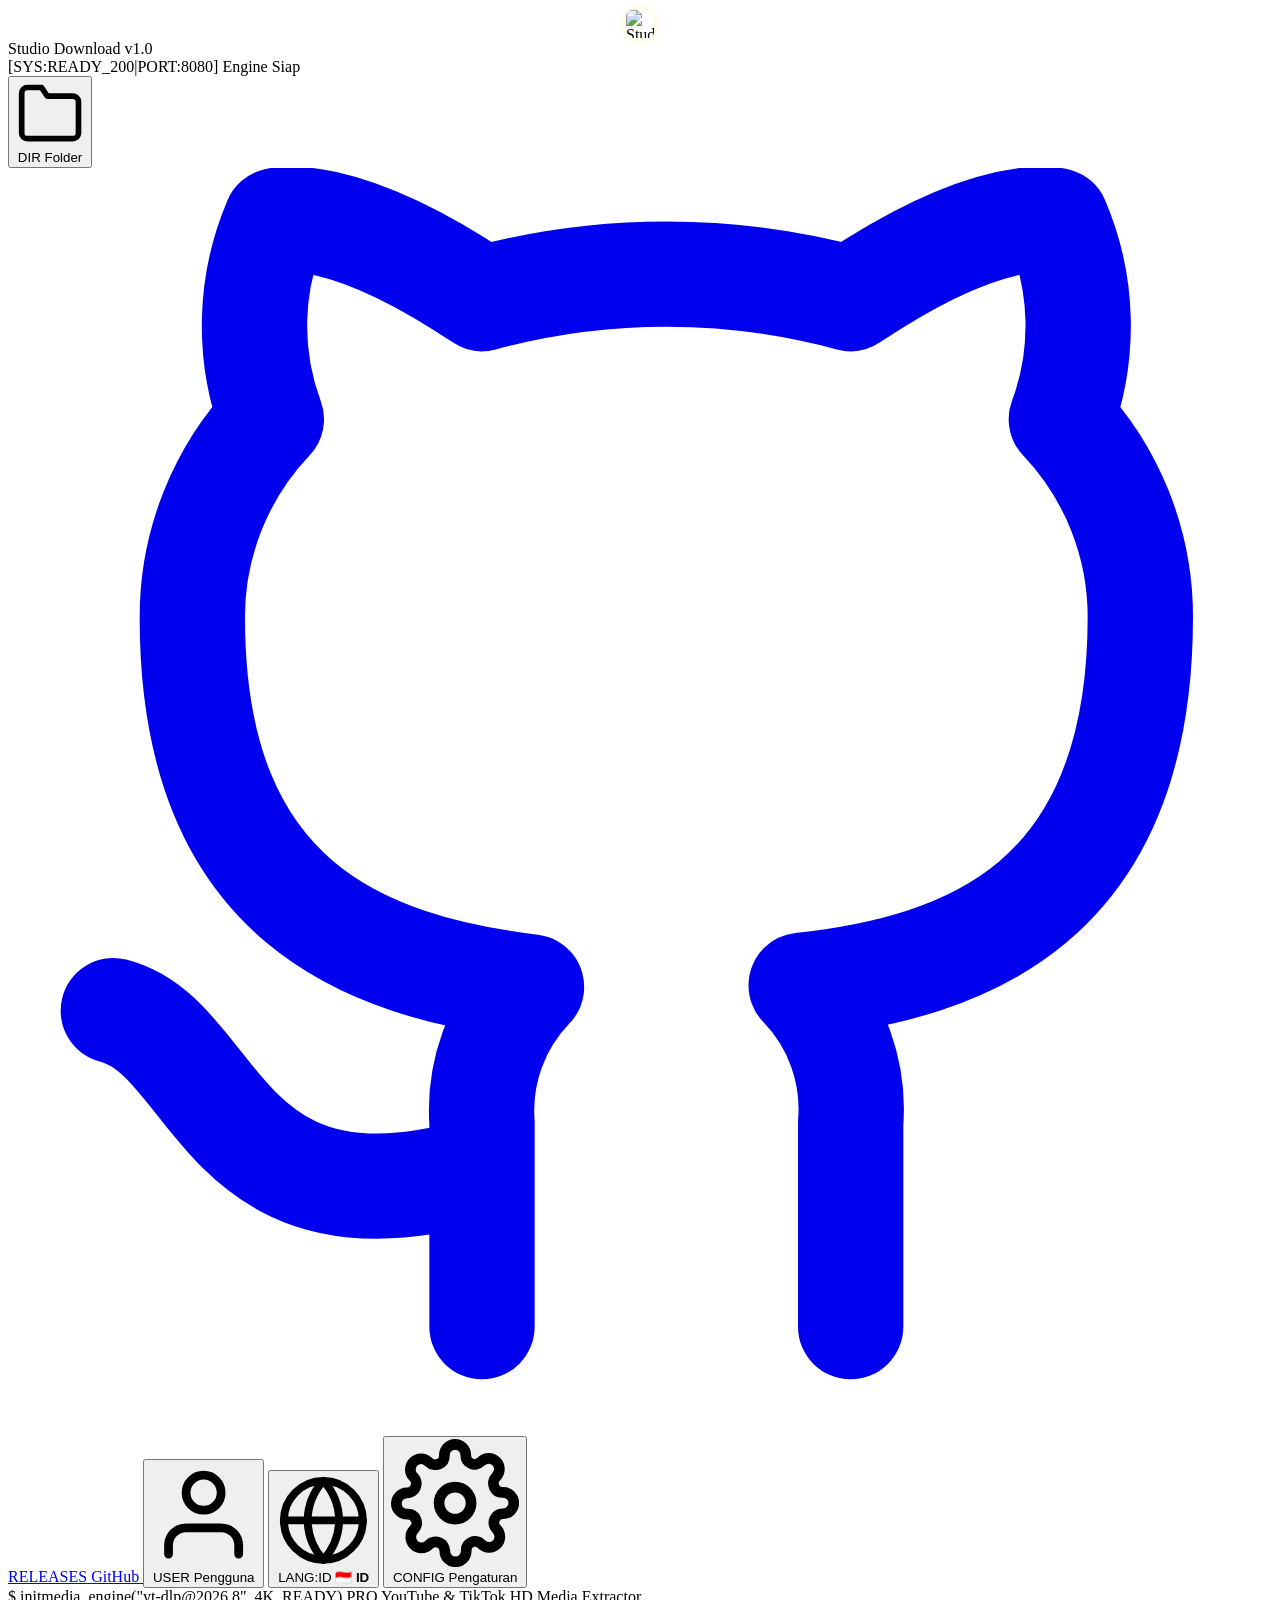
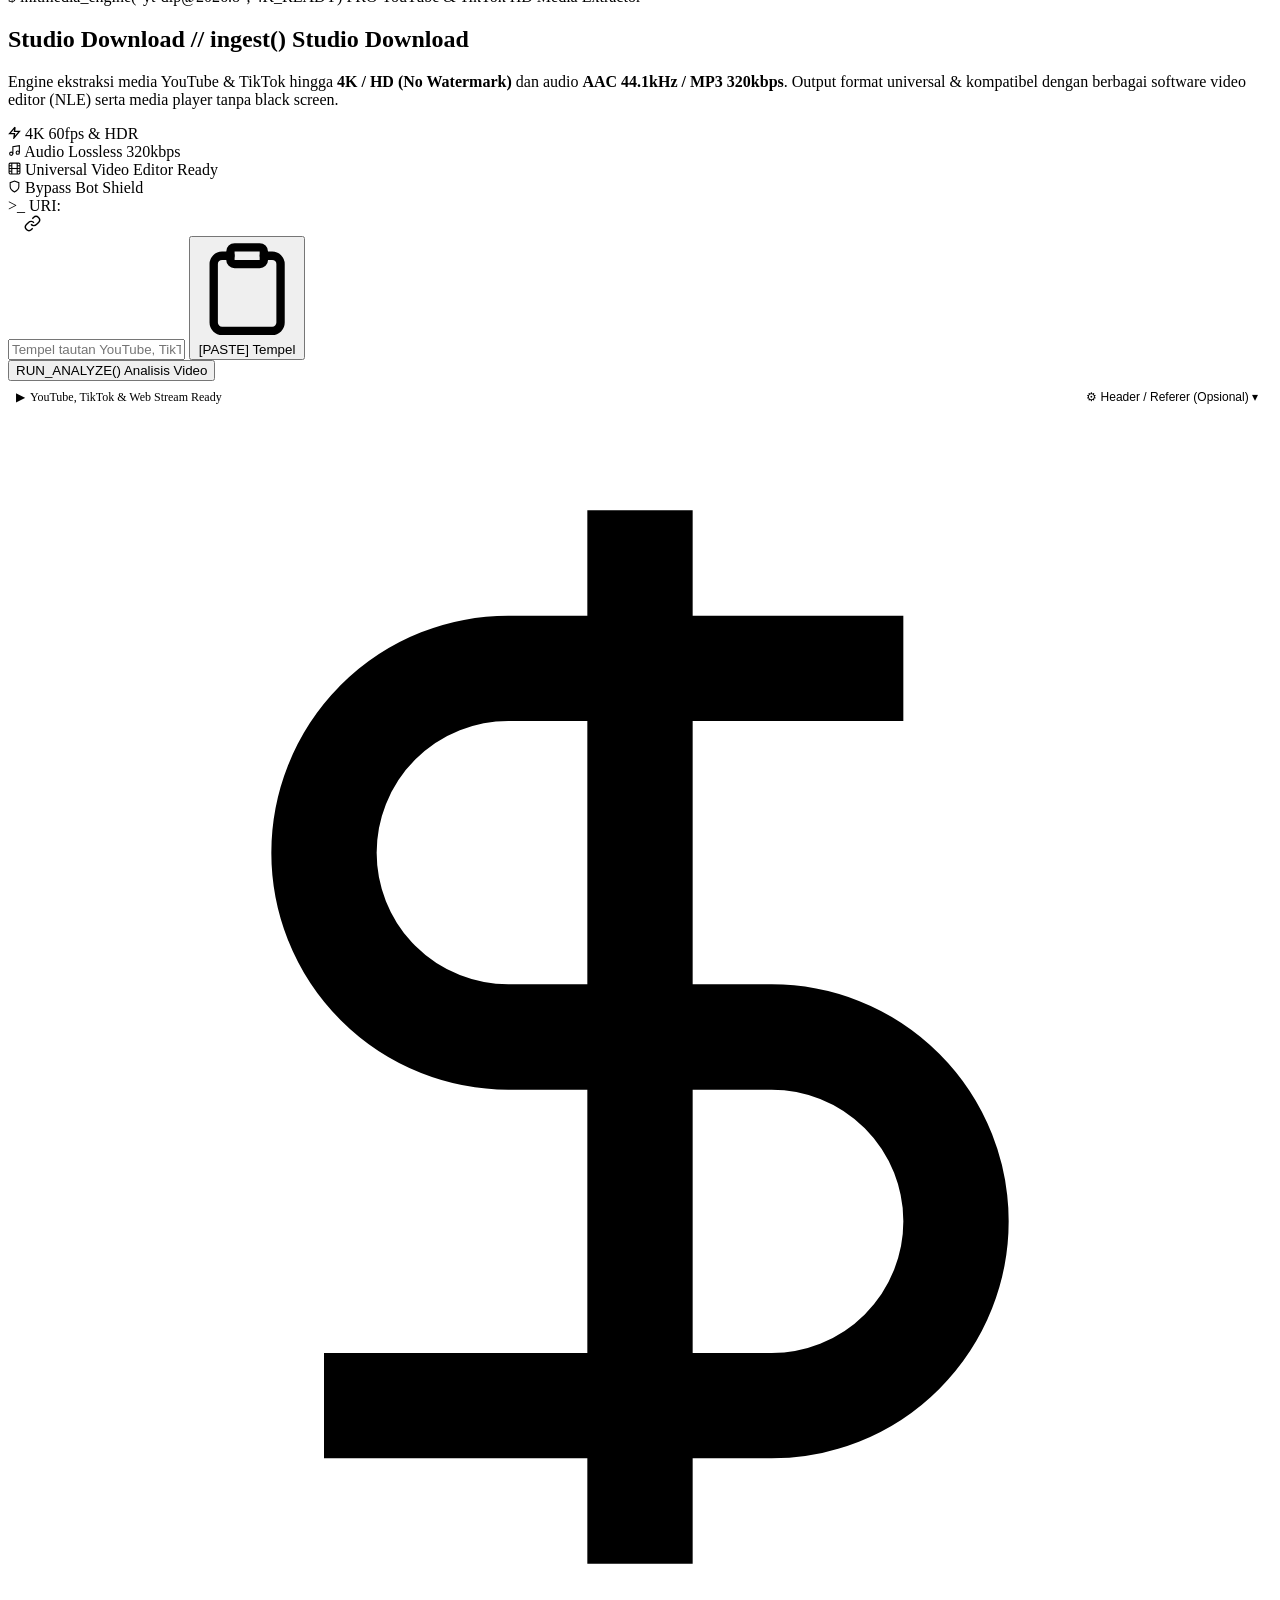
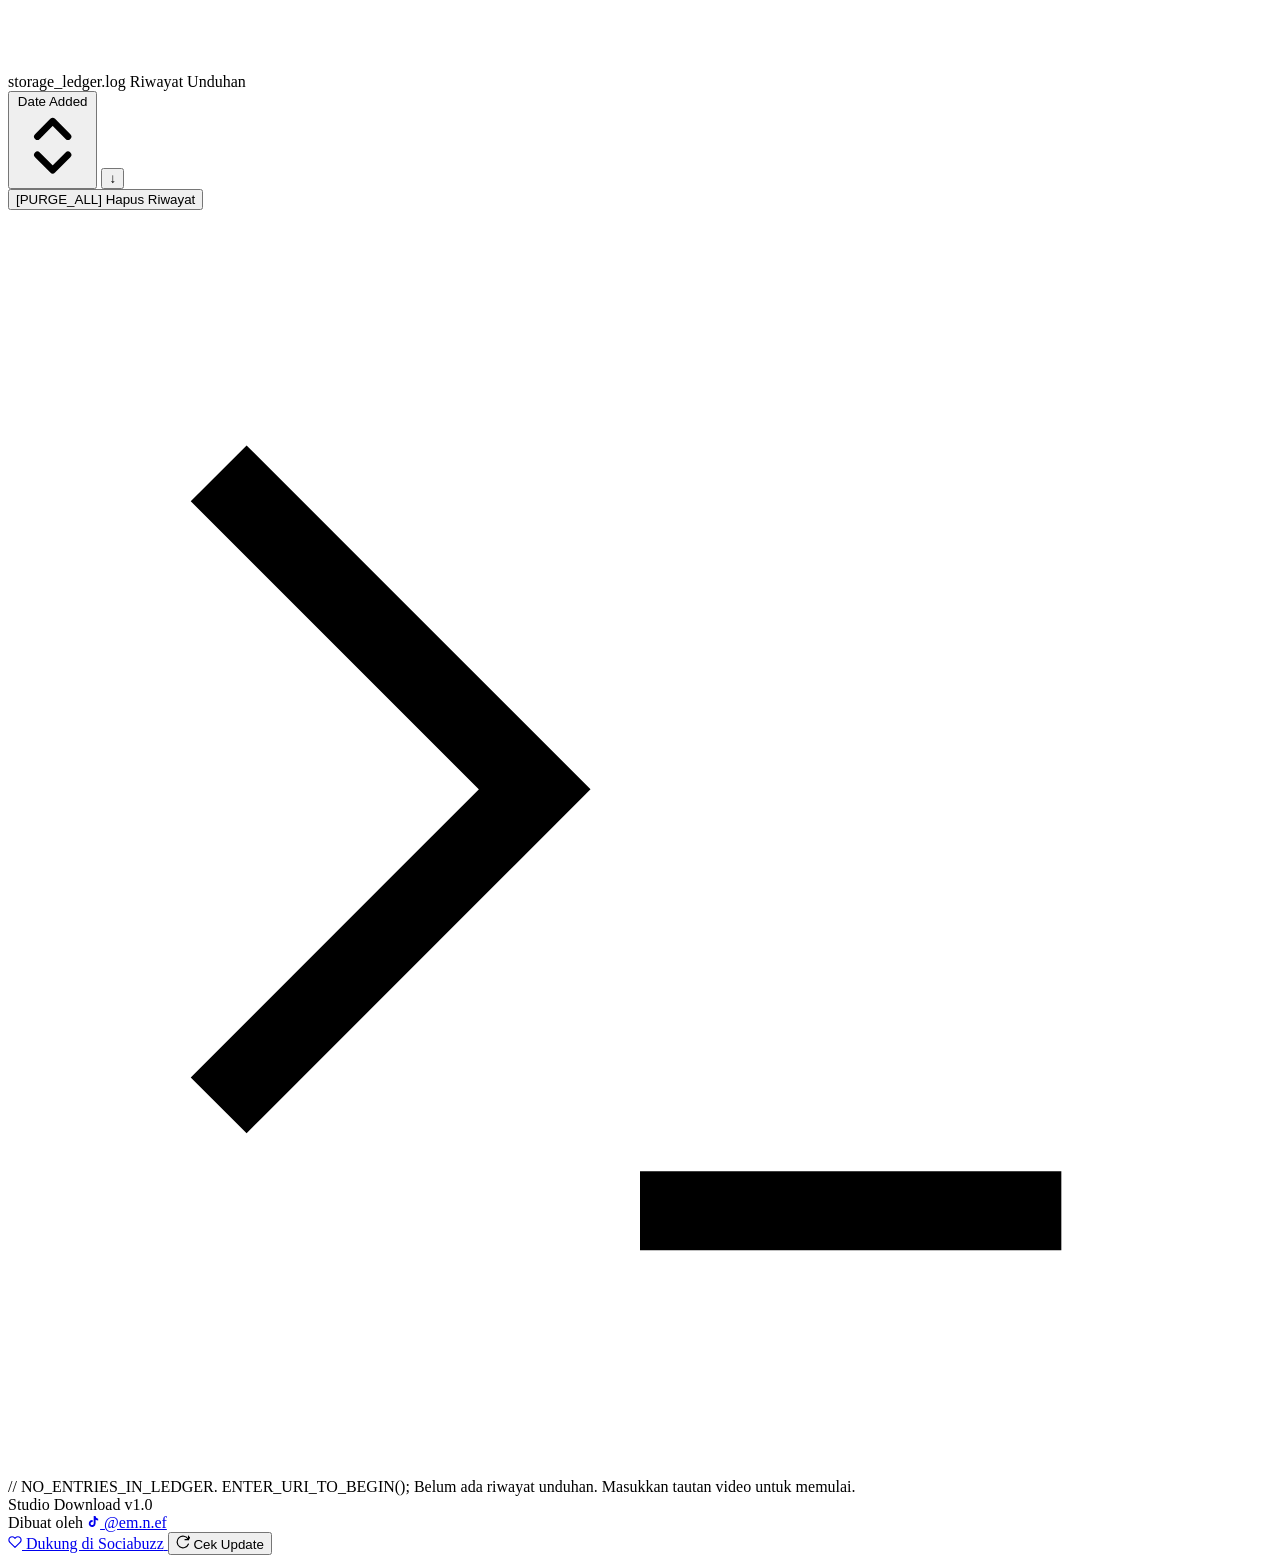
==== commit 4e943b0f: "release(build): fix SSL certifi cacert bundle and curl 77 error" ====
--- a/_internal/frontend/index.html
+++ b/_internal/frontend/index.html
@@ -118,7 +118,7 @@
     <section class="hero-section">
       <div class="code-eyebrow">
         <span class="lbl-dev mono"><span class="c-prompt">$</span> <span class="c-keyword">init</span><span class="c-func">media_engine</span><span class="c-dim">(&quot;</span><span class="c-string">yt-dlp@2026.8</span><span class="c-dim">&quot;, </span><span class="c-num">4K_READY</span><span class="c-dim">)</span></span>
-        <span class="lbl-normal"><span class="badge-tag">PRO</span> <span data-i18n="hero_eyebrow">YouTube 4K 60fps Media Extractor</span></span>
+        <span class="lbl-normal"><span class="badge-tag">PRO</span> <span data-i18n="hero_eyebrow">YouTube &amp; TikTok HD Media Extractor</span></span>
       </div>
 
       <h1 class="hero-title">
@@ -126,7 +126,7 @@
         <span class="lbl-normal">Studio <span class="hero-title-accent">Download</span></span>
       </h1>
       <p class="hero-desc" data-i18n="hero_desc">
-        Engine ekstraksi media YouTube hingga <strong>4K 60fps</strong> (VP9 / H.264) dan audio <strong>AAC 44.1kHz /
+        Engine ekstraksi media YouTube &amp; TikTok hingga <strong>4K / HD (No Watermark)</strong> dan audio <strong>AAC 44.1kHz /
           MP3 320kbps</strong>. Output format universal &amp; kompatibel dengan berbagai software video editor (NLE) serta media player tanpa black screen.
       </p>
 
@@ -181,7 +181,7 @@
         </div>
         <div class="input-wrapper">
           <input type="text" id="videoUrlInput" class="input-field mono"
-            placeholder="Tempel tautan YouTube atau link streaming (HLS .m3u8, web video)..." data-i18n-placeholder="url_placeholder" autocomplete="off" spellcheck="false">
+            placeholder="Tempel tautan YouTube, TikTok (vt.tiktok.com), atau streaming (.m3u8)..." data-i18n-placeholder="url_placeholder" autocomplete="off" spellcheck="false">
           <button class="paste-btn" id="pasteBtn" data-i18n-title="paste_btn_title" title="Tempel dari Clipboard">
             <svg viewBox="0 0 24 24" fill="none" stroke="currentColor" stroke-width="2" stroke-linecap="round"
               stroke-linejoin="round">
@@ -205,7 +205,7 @@
       <!-- Stream Helper & Header Option Bar -->
       <div class="stream-helper-bar" style="display: flex; justify-content: space-between; align-items: center; margin-top: 0.5rem; padding: 0 0.5rem;">
         <div id="urlTypeBadge" class="mono" style="font-size: 0.75rem; color: var(--text-muted); display: flex; align-items: center; gap: 5px;">
-          <span id="urlTypeIcon">▶</span> <span id="urlTypeText">YouTube &amp; Web Stream Ready</span>
+          <span id="urlTypeIcon">▶</span> <span id="urlTypeText">YouTube, TikTok &amp; Web Stream Ready</span>
         </div>
         <button type="button" class="text-btn mono" id="toggleRefererBtn" style="font-size: 0.75rem; background: none; border: none; color: var(--text-muted); cursor: pointer; display: inline-flex; align-items: center; gap: 4px;">
           <span data-i18n="header_referer_btn">⚙ Header / Referer (Opsional) ▾</span>
